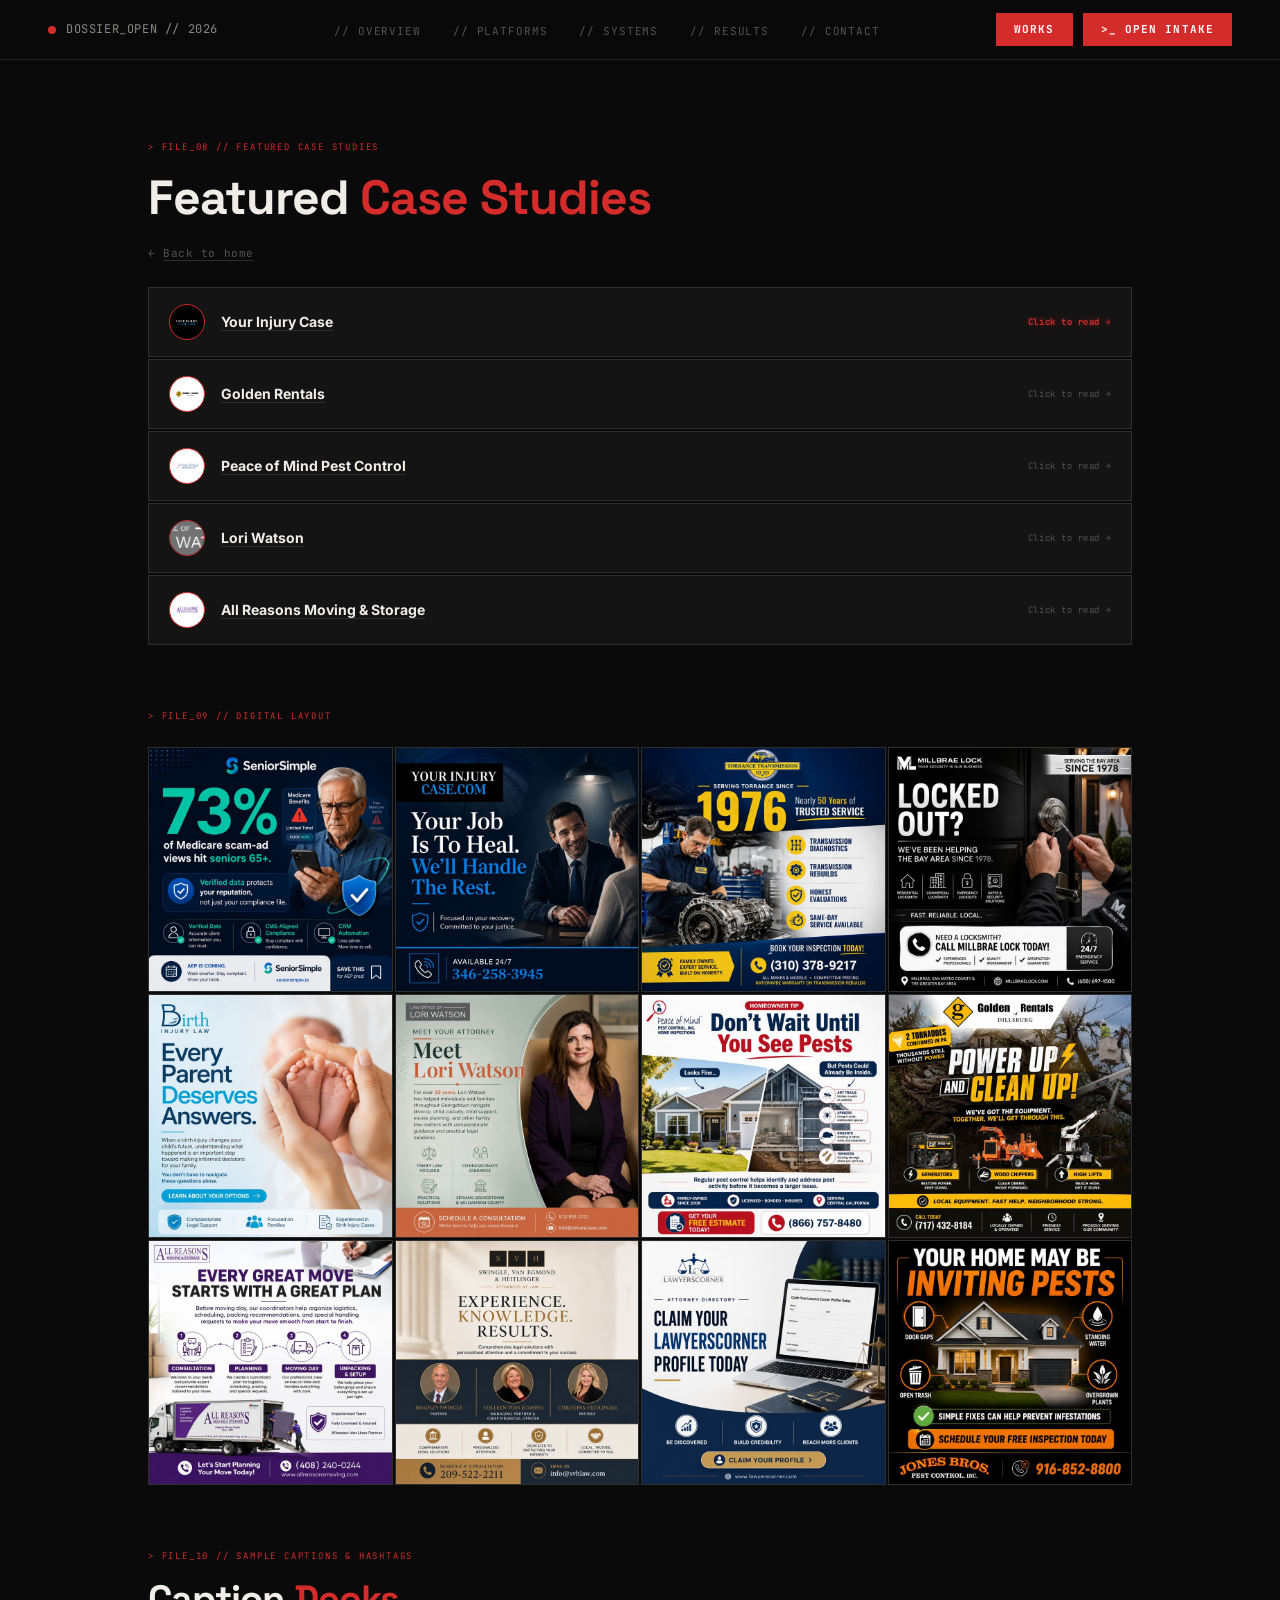
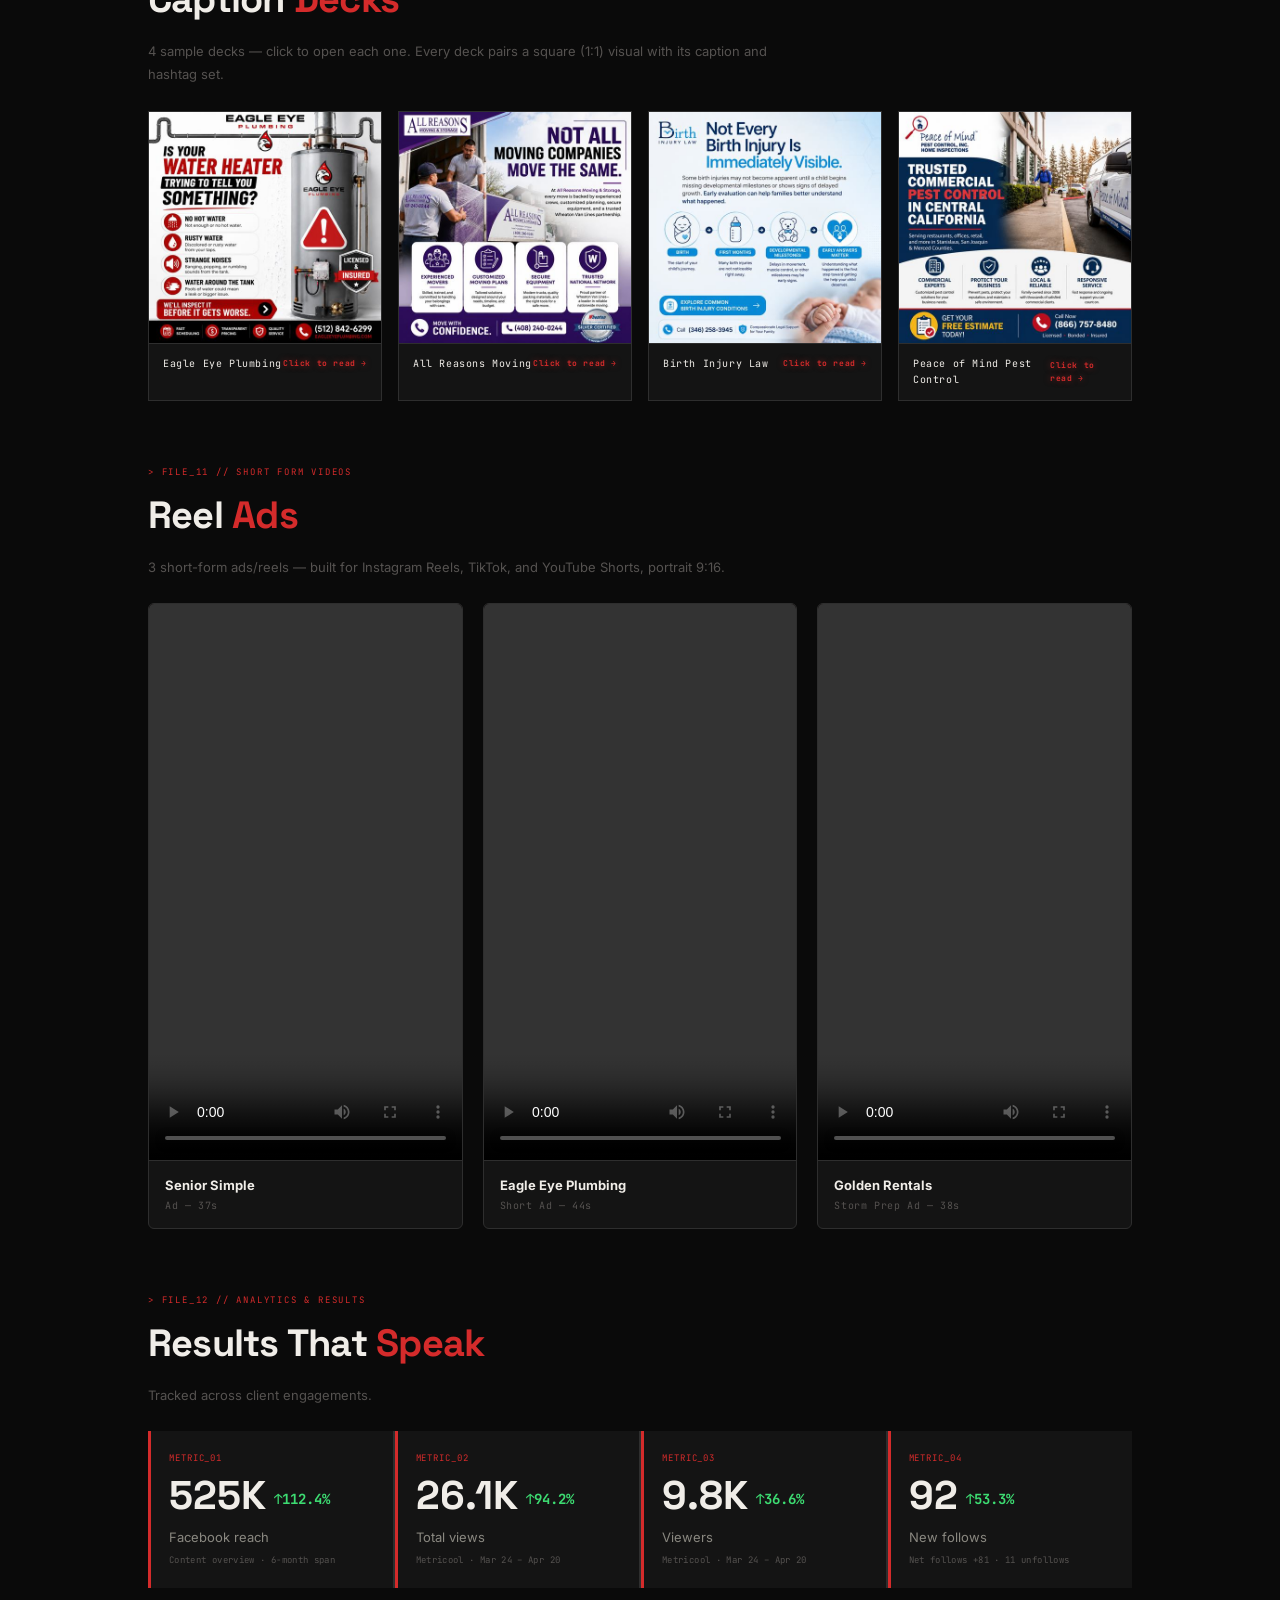
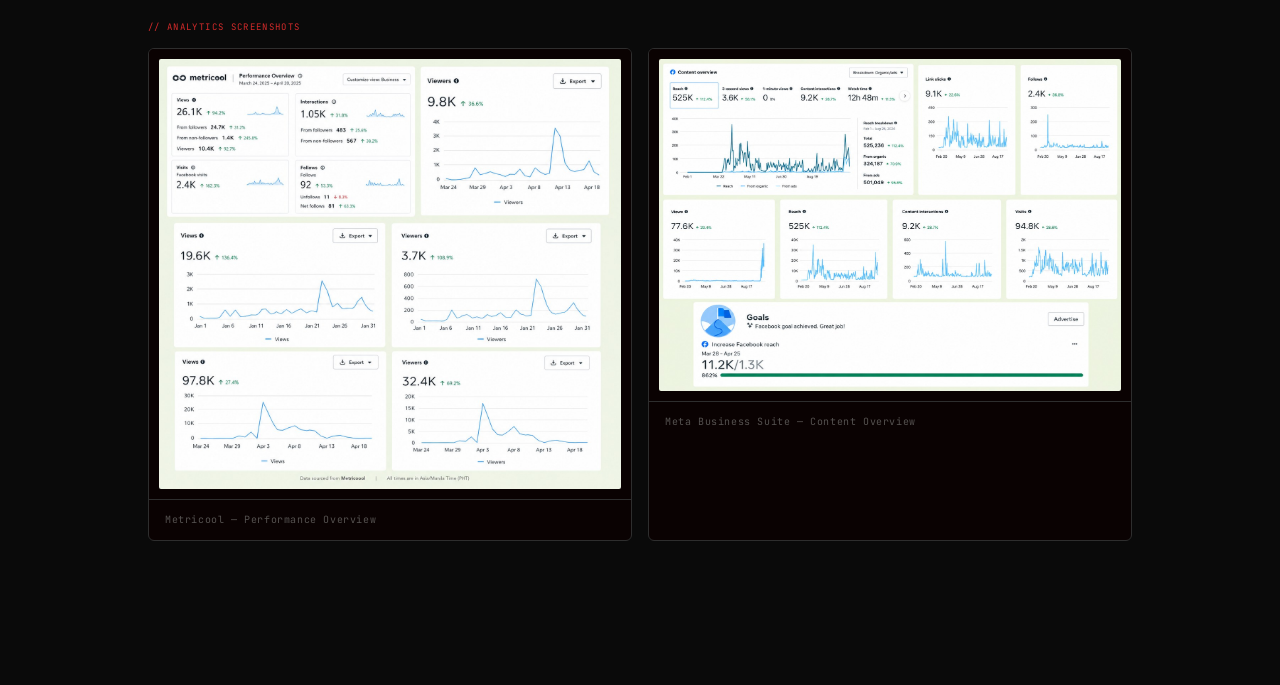
==== works.html @ a2965ed3 "Fix character encoding corruption from previous commit and video src paths" ====
<!DOCTYPE html>
<html lang="en">
<head>
<meta charset="UTF-8">
<meta name="viewport" content="width=device-width, initial-scale=1.0">

<!-- ══ PRIMARY SEO META TAGS ══ -->
<title>Social Media Manager for Hire | Leonard Vicencio — SMM & Digital Marketing</title>
<meta name="description" content="Leonard Vicencio is a Filipino Social Media Manager offering platform management, content creation, campaign strategy, and analytics for US, UK, Australian & Canadian businesses. Book a discovery call.">
<meta name="keywords" content="social media manager for hire, Filipino social media manager, social media manager Philippines, virtual assistant Philippines, content creator Philippines, SMM freelancer, Instagram manager, TikTok manager, Facebook page manager, digital marketing Philippines, content calendar creator, social media strategist, Leonard Vicencio">
<meta name="author" content="Leonard Vicencio">
<meta name="robots" content="index, follow, max-snippet:-1, max-image-preview:large, max-video-preview:-1">
<meta name="language" content="English">
<meta name="revisit-after" content="7 days">
<meta name="geo.region" content="PH">
<meta name="geo.placename" content="Sto. Tomas, Batangas, Philippines">
<link rel="canonical" href="https://leo-smm.vercel.app/">
<link rel="icon" href="data:image/svg+xml,%3Csvg xmlns='http://www.w3.org/2000/svg' viewBox='0 0 100 100'%3E%3Crect width='100' height='100' fill='%230A0A0A'/%3E%3Ccircle cx='50' cy='50' r='22' fill='%23D42B2B'/%3E%3C/svg%3E">

<!-- ══ OPEN GRAPH (Facebook, LinkedIn, Messenger) ══ -->
<meta property="og:type" content="website">
<meta property="og:url" content="https://leo-smm.vercel.app/">
<meta property="og:title" content="Social Media Manager for Hire | Leonard Vicencio — SMM & Digital Marketing">
<meta property="og:description" content="Filipino Social Media Manager offering platform management, content creation, campaign strategy, and analytics. Serving US, UK, AU & CA clients. Let's build something great.">
<meta property="og:image" content="https://leo-smm.vercel.app/og-image.jpg">
<meta property="og:image:width" content="1200">
<meta property="og:image:height" content="630">
<meta property="og:site_name" content="Leonard Vicencio — Social Media Management">
<meta property="og:locale" content="en_US">

<!-- ══ TWITTER / X CARD ══ -->
<meta name="twitter:card" content="summary_large_image">
<meta name="twitter:site" content="@kuwadro_d.leo">
<meta name="twitter:creator" content="@kuwadro_d.leo">
<meta name="twitter:title" content="Social Media Manager for Hire | Leonard Vicencio — SMM & Digital Marketing">
<meta name="twitter:description" content="Filipino Social Media Manager offering platform management, content creation, campaign strategy, and analytics. Serving US, UK, AU & CA clients.">
<meta name="twitter:image" content="https://leo-smm.vercel.app/og-image.jpg">

<!-- ══ SCHEMA MARKUP (JSON-LD) — for Google, Gemini, ChatGPT, Perplexity ══ -->
<script type="application/ld+json">
{
  "@context": "https://schema.org",
  "@graph": [
    {
      "@type": "Person",
      "@id": "https://leo-smm.vercel.app/#person",
      "name": "Leonard Vicencio",
      "alternateName": "Leo Vicencio",
      "url": "https://leo-smm.vercel.app/",
      "image": "https://leo-smm.vercel.app/og-image.jpg",
      "jobTitle": "Social Media Manager",
      "description": "Leonard Vicencio is a Filipino Social Media Manager specializing in platform management, content creation, campaign strategy, and analytics. He serves international clients in the US, UK, Australia, and Canada.",
      "knowsAbout": [
        "Social Media Management",
        "Instagram Marketing",
        "TikTok Strategy",
        "Facebook Page Management",
        "Content Creation",
        "Content Calendars",
        "Community Management",
        "Social Media Analytics & Reporting",
        "Audience Psychology",
        "Digital Marketing"
      ],
      "alumniOf": {
        "@type": "CollegeOrUniversity",
        "name": "Bachelor of Science in Psychology"
      },
      "address": {
        "@type": "PostalAddress",
        "addressLocality": "Sto. Tomas",
        "addressRegion": "Batangas",
        "addressCountry": "PH"
      },
      "email": "leonard.03vicencio.11@gmail.com",
      "telephone": "+63-919-769-9450",
      "sameAs": [
        "https://leo-archivescreatetech.vercel.app",
        "https://www.tiktok.com/@kuwadro_d.leo",
        "https://www.youtube.com/@kuwadro_d.leo",
        "https://leocreatearchives.netlify.app",
        "https://www.fiverr.com/leonardvicencio"
      ]
    },
    {
      "@type": "WebSite",
      "@id": "https://leo-smm.vercel.app/#website",
      "url": "https://leo-smm.vercel.app/",
      "name": "Leonard Vicencio — Social Media Management",
      "description": "Social Media Management portfolio and services by Leonard Vicencio — platform management, content creation, campaign strategy, and analytics for international clients.",
      "author": {"@id": "https://leo-smm.vercel.app/#person"},
      "isPartOf": {
        "@type": "CreativeWork",
        "name": "Leonard Vicencio — Creative + Technical Portfolio",
        "url": "https://leo-archivescreatetech.vercel.app"
      }
    },
    {
      "@type": "ProfessionalService",
      "@id": "https://leo-smm.vercel.app/#service",
      "name": "Leonard Vicencio — Social Media Management Services",
      "provider": {"@id": "https://leo-smm.vercel.app/#person"},
      "url": "https://leo-smm.vercel.app/",
      "description": "Social media management, content creation, campaign strategy, and analytics services for US, UK, Australian, and Canadian businesses.",
      "areaServed": ["United States","United Kingdom","Australia","Canada","Philippines"],
      "serviceType": [
        "Social Media Management",
        "Content Creation",
        "Content Calendar Planning",
        "Campaign Strategy",
        "Community Management",
        "Social Media Analytics & Reporting",
        "Instagram Management",
        "TikTok Management",
        "Facebook Page Management"
      ],
      "priceRange": "$$",
      "paymentAccepted": ["PayPal","Wise","GCash","Bank Transfer"],
      "currenciesAccepted": "USD"
    },
    {
      "@type": "FAQPage",
      "mainEntity": [
        {
          "@type": "Question",
          "name": "Is Leonard Vicencio available for hire as a social media manager?",
          "acceptedAnswer": {
            "@type": "Answer",
            "text": "Yes. Leonard Vicencio is currently available for hire as a social media manager and content creator. He works with clients in the US, UK, Australia, and Canada on retainer and project-based arrangements."
          }
        },
        {
          "@type": "Question",
          "name": "What social media management services does Leonard Vicencio offer?",
          "acceptedAnswer": {
            "@type": "Answer",
            "text": "Leonard Vicencio offers platform management, content creation, content calendar planning, campaign strategy, community management, and analytics & reporting across Instagram, TikTok, and Facebook."
          }
        },
        {
          "@type": "Question",
          "name": "Where is Leonard Vicencio based?",
          "acceptedAnswer": {
            "@type": "Answer",
            "text": "Leonard Vicencio is based in Sto. Tomas, Batangas, Philippines. He works remotely with international clients globally."
          }
        },
        {
          "@type": "Question",
          "name": "How can I contact Leonard Vicencio?",
          "acceptedAnswer": {
            "@type": "Answer",
            "text": "You can contact Leonard Vicencio via email at leonard.03vicencio.11@gmail.com, WhatsApp at +63 919 769 9450, or by starting a project through the intake form linked on this site."
          }
        }
      ]
    }
  ]
}
</script>

<!-- ══ PERFORMANCE & INDEXING HINTS ══ -->
<link rel="preconnect" href="https://fonts.googleapis.com" crossorigin>
<link rel="preconnect" href="https://fonts.gstatic.com" crossorigin>
<link rel="dns-prefetch" href="https://fonts.googleapis.com">

<link href="https://fonts.googleapis.com/css2?family=Space+Grotesk:wght@300;400;500;600;700&family=Inter:wght@300;400;500&family=JetBrains+Mono:wght@300;400;500;700&display=swap" rel="stylesheet">
<style>
:root {
  --bg: #0A0A0A;
  --surface: #141414;
  --surface2: #1C1C1C;
  --border: #242424;
  --border2: #2E2E2E;
  --text: #F0EDE8;
  --text2: #8A8880;
  --text3: #555250;
  --red: #D42B2B;
  --red2: #B82222;
  --paper: #E8E4DC;
  --font-display: 'Space Grotesk', sans-serif;
  --font-body: 'Inter', sans-serif;
  --font-mono: 'JetBrains Mono', monospace;
}

*, *::before, *::after { box-sizing: border-box; margin: 0; padding: 0; }

html { scroll-behavior: smooth; }

#overview, #platforms, #systems, #results, #contact { scroll-margin-top: 80px; }

body {
  background: var(--bg);
  color: var(--text);
  font-family: var(--font-body);
  font-size: 16px;
  line-height: 1.6;
  overflow-x: hidden;
}

/* ── NAV ── */
nav {
  position: fixed;
  top: 0; left: 0; right: 0;
  z-index: 100;
  display: flex;
  align-items: center;
  justify-content: space-between;
  padding: 0 48px;
  height: 60px;
  background: rgba(10,10,10,0.92);
  backdrop-filter: blur(12px);
  border-bottom: 1px solid var(--border);
}

.nav-brand {
  display: flex;
  align-items: center;
  gap: 10px;
  font-family: var(--font-mono);
  font-size: 12px;
  color: var(--text2);
  letter-spacing: 0.05em;
}

.nav-dot {
  width: 8px; height: 8px;
  background: var(--red);
  border-radius: 50%;
  animation: pulse 2s ease-in-out infinite;
}

@keyframes pulse {
  0%,100% { opacity: 1; }
  50% { opacity: 0.4; }
}

.nav-links {
  display: flex;
  gap: 32px;
  list-style: none;
}

.nav-links a {
  font-family: var(--font-mono);
  font-size: 11px;
  color: var(--text3);
  text-decoration: none;
  letter-spacing: 0.08em;
  transition: color 0.2s;
}

.nav-links a:hover { color: var(--text); }

.nav-cta {
  display: flex;
  align-items: center;
  gap: 8px;
  padding: 8px 18px;
  background: var(--red);
  color: #fff;
  font-family: var(--font-mono);
  font-size: 11px;
  font-weight: 700;
  letter-spacing: 0.1em;
  text-decoration: none;
  border: none;
  cursor: pointer;
  transition: background 0.2s;
}

.nav-cta:hover { background: var(--red2); }

/* ── HERO ── */
#hero {
  min-height: 100vh;
  padding: 100px 48px 80px;
  display: flex;
  flex-direction: column;
  justify-content: center;
  border-bottom: 1px solid var(--border);
  position: relative;
}

.hero-label {
  display: flex;
  align-items: center;
  gap: 12px;
  margin-bottom: 24px;
}

.hero-label-line {
  width: 4px;
  height: 20px;
  background: var(--red);
}

.hero-label span {
  font-family: var(--font-mono);
  font-size: 11px;
  color: var(--red);
  letter-spacing: 0.15em;
}

.hero-name {
  font-family: var(--font-display);
  font-size: clamp(64px, 10vw, 140px);
  font-weight: 700;
  line-height: 0.92;
  letter-spacing: -0.03em;
  color: var(--text);
  margin-bottom: 16px;
}

.hero-sub {
  font-family: var(--font-display);
  font-size: clamp(28px, 4vw, 56px);
  font-weight: 500;
  color: var(--text2);
  margin-bottom: 8px;
  letter-spacing: -0.02em;
}

.hero-sub .yr { color: var(--red); }

.hero-tagline {
  font-family: var(--font-mono);
  font-size: 13px;
  color: var(--text3);
  letter-spacing: 0.12em;
  margin-bottom: 64px;
}

.hero-split {
  display: grid;
  grid-template-columns: 1fr 1fr;
  gap: 24px;
  max-width: 1100px;
}

.hero-portrait {
  background: var(--surface);
  border: 1px solid var(--border2);
  aspect-ratio: 3/4;
  max-height: 420px;
  display: flex;
  align-items: flex-start;
  justify-content: flex-end;
  padding: 14px;
  position: relative;
  overflow: hidden;
}

.hero-portrait-tag {
  font-family: var(--font-mono);
  font-size: 10px;
  background: var(--red);
  color: #fff;
  padding: 4px 10px;
  letter-spacing: 0.1em;
  position: relative;
  z-index: 2;
}

.hero-portrait-placeholder {
  position: absolute;
  inset: 0;
  display: flex;
  align-items: center;
  justify-content: center;
  color: var(--border2);
  font-family: var(--font-mono);
  font-size: 11px;
  letter-spacing: 0.1em;
  flex-direction: column;
  gap: 8px;
}

.hero-portrait-placeholder svg {
  width: 48px; height: 48px;
  opacity: 0.3;
}

.terminal {
  background: var(--surface);
  border: 1px solid var(--border2);
  font-family: var(--font-mono);
  font-size: 12px;
  overflow: hidden;
}

.terminal-bar {
  background: var(--surface2);
  border-bottom: 1px solid var(--border);
  padding: 10px 16px;
  display: flex;
  align-items: center;
  gap: 12px;
}

.terminal-dots {
  display: flex;
  gap: 6px;
}

.terminal-dots span {
  width: 10px; height: 10px;
  border-radius: 50%;
}

.terminal-dots span:nth-child(1) { background: #FF5F57; }
.terminal-dots span:nth-child(2) { background: #FFBD2E; }
.terminal-dots span:nth-child(3) { background: #28CA41; }

.terminal-title {
  color: var(--text3);
  font-size: 11px;
  letter-spacing: 0.08em;
  margin-left: 4px;
}

.terminal-body {
  padding: 24px 20px;
  display: flex;
  flex-direction: column;
  gap: 8px;
  min-height: 300px;
}

.t-line {
  color: var(--text2);
  opacity: 0;
  animation: fadein 0.3s forwards;
}

.t-line .prompt { color: var(--red); margin-right: 4px; }
.t-line.ok .status { color: #28CA41; }
.t-line.subject { color: var(--text); }
.t-line.ready { color: var(--text3); margin-top: 8px; font-size: 11px; }

@keyframes fadein { to { opacity: 1; } }

.t-line:nth-child(1) { animation-delay: 0.3s; }
.t-line:nth-child(2) { animation-delay: 0.9s; }
.t-line:nth-child(3) { animation-delay: 1.5s; }
.t-line:nth-child(4) { animation-delay: 2.0s; }
.t-line:nth-child(5) { animation-delay: 2.5s; }
.t-line:nth-child(6) { animation-delay: 3.0s; }
.t-line:nth-child(7) { animation-delay: 3.5s; }
.t-line:nth-child(8) { animation-delay: 4.0s; }
.t-line:nth-child(9) { animation-delay: 4.5s; }

.cursor {
  display: inline-block;
  width: 8px; height: 14px;
  background: var(--red);
  vertical-align: middle;
  animation: blink 1s step-end infinite;
  margin-left: 2px;
}

@keyframes blink { 0%,100% { opacity: 1; } 50% { opacity: 0; } }

/* ── SECTION SHARED ── */
.section {
  padding: 100px 48px;
  border-bottom: 1px solid var(--border);
  opacity: 0;
  transform: translateY(24px);
  transition: opacity 0.6s ease, transform 0.6s ease;
}

.section.visible {
  opacity: 1;
  transform: translateY(0);
}

.file-label {
  display: flex;
  align-items: center;
  gap: 0;
  margin-bottom: 48px;
}

.file-label-text {
  font-family: var(--font-mono);
  font-size: 11px;
  color: var(--text3);
  letter-spacing: 0.12em;
}

.file-label-text .dash { color: var(--red); margin-right: 6px; }
.file-label-text .fname { color: var(--text2); }
.file-label-text .paren { color: var(--text3); }

.section-title {
  font-family: var(--font-display);
  font-size: clamp(36px, 4vw, 56px);
  font-weight: 700;
  letter-spacing: -0.02em;
  margin-bottom: 8px;
  line-height: 1.1;
}

.section-title .accent { color: var(--red); }

.section-subtitle {
  font-family: var(--font-mono);
  font-size: 12px;
  color: var(--text3);
  letter-spacing: 0.08em;
  margin-bottom: 48px;
}

/* ── PROFILE ── */
.profile-grid {
  display: grid;
  grid-template-columns: 1fr 1fr;
  gap: 64px;
  margin-bottom: 80px;
}

.bio-text {
  font-family: var(--font-body);
  font-size: 18px;
  font-style: italic;
  color: var(--text2);
  line-height: 1.7;
  border-left: 3px solid var(--red);
  padding-left: 24px;
}

.skills-column h3 {
  font-family: var(--font-display);
  font-size: 36px;
  font-weight: 700;
  margin-bottom: 24px;
  display: flex;
  align-items: center;
  gap: 12px;
}

.skills-column h3 .stars { color: var(--red); font-size: 20px; }

.skill-item {
  border-top: 1px solid var(--border);
  padding: 14px 0;
}

.skill-item:last-child { border-bottom: 1px solid var(--border); }

.skill-name {
  font-family: var(--font-mono);
  font-size: 11px;
  font-weight: 700;
  color: var(--text);
  letter-spacing: 0.08em;
  text-transform: uppercase;
  margin-bottom: 4px;
}

.skill-desc {
  font-size: 13px;
  color: var(--text3);
  line-height: 1.5;
}

.skills-2col {
  display: grid;
  grid-template-columns: 1fr 1fr;
  gap: 48px;
}

/* ── EDUCATION ── */
.edu-section {
  background: var(--surface);
  border: 1px solid var(--border2);
  padding: 48px;
  margin-top: 64px;
}

.edu-header {
  font-family: var(--font-display);
  font-size: 28px;
  font-weight: 700;
  margin-bottom: 8px;
}

.edu-sub {
  font-family: var(--font-mono);
  font-size: 11px;
  color: var(--red);
  letter-spacing: 0.1em;
  margin-bottom: 36px;
}

.edu-timeline {
  display: flex;
  flex-direction: column;
  gap: 0;
}

.edu-item {
  display: flex;
  gap: 24px;
  padding: 20px 0;
  border-top: 1px solid var(--border);
  position: relative;
}

.edu-item:last-child { border-bottom: 1px solid var(--border); }

.edu-dot {
  width: 10px; height: 10px;
  border-radius: 50%;
  background: var(--border2);
  border: 2px solid var(--border2);
  margin-top: 6px;
  flex-shrink: 0;
}

.edu-item.active .edu-dot {
  background: var(--red);
  border-color: var(--red);
}

.edu-year {
  font-family: var(--font-mono);
  font-size: 11px;
  color: var(--text3);
  min-width: 110px;
  padding-top: 2px;
}

.edu-name {
  font-family: var(--font-display);
  font-size: 15px;
  font-weight: 600;
  margin-bottom: 2px;
}

.edu-track {
  font-family: var(--font-mono);
  font-size: 11px;
  color: var(--text3);
  letter-spacing: 0.06em;
}

/* ── LOOKBOOK ── */
.lookbook-sys {
  margin-bottom: 72px;
}

.sys-label {
  font-family: var(--font-mono);
  font-size: 10px;
  color: var(--text3);
  letter-spacing: 0.12em;
  margin-bottom: 12px;
}

.sys-title {
  font-family: var(--font-display);
  font-size: 22px;
  font-weight: 700;
  margin-bottom: 6px;
}

.sys-desc {
  font-size: 13px;
  color: var(--text3);
  margin-bottom: 24px;
  max-width: 480px;
}

.logic-flow {
  display: flex;
  align-items: center;
  gap: 0;
  margin-bottom: 28px;
  flex-wrap: wrap;
  gap: 4px;
}

.lf-step {
  font-family: var(--font-mono);
  font-size: 10px;
  color: var(--text3);
  border: 1px solid var(--border2);
  padding: 4px 10px;
  letter-spacing: 0.06em;
  white-space: nowrap;
}

.lf-arrow {
  font-family: var(--font-mono);
  font-size: 12px;
  color: var(--text3);
  padding: 0 4px;
}

.photo-grid {
  display: grid;
  grid-template-columns: repeat(3, 1fr);
  gap: 4px;
}

.photo-grid-wide {
  display: grid;
  grid-template-columns: repeat(4, 1fr);
  gap: 4px;
}

.photo-cell {
  background: var(--surface);
  border: 1px solid var(--border);
  aspect-ratio: 3/4;
  display: flex;
  align-items: center;
  justify-content: center;
  font-family: var(--font-mono);
  font-size: 10px;
  color: var(--border2);
  letter-spacing: 0.08em;
  position: relative;
  overflow: hidden;
  transition: border-color 0.2s;
}

.photo-cell:hover { border-color: var(--red); }

.photo-cell img {
  width: 100%;
  height: 100%;
  object-fit: cover;
  display: block;
  position: absolute;
  top: 0; left: 0;
  transition: transform 0.4s ease;
}

.photo-cell:hover img {
  transform: scale(1.04);
}

/* uniform sizing - all cells same 3/4 portrait ratio */
.photo-cell.tall { aspect-ratio: 3/4; }
.photo-cell.wide { aspect-ratio: 3/4; }

.photo-cell::before {
  content: '';
  position: absolute;
  inset: 0;
  background: linear-gradient(135deg, var(--surface) 0%, var(--surface2) 100%);
  z-index: 0;
}

.photo-cell img { position: absolute; inset: 0; width: 100%; height: 100%; object-fit: cover; object-position: center 15%; z-index: 1; display: block; transition: transform 0.4s ease; }
.photo-cell:has(img)::before { display: none; }
.photo-cell span { position: relative; z-index: 1; }

/* ── METHODOLOGY ── */
.sys-cards {
  display: grid;
  grid-template-columns: 1fr 1fr 1fr 1fr;
  gap: 2px;
}

@media (max-width: 1100px) {
  .sys-cards { grid-template-columns: 1fr 1fr; }
}

@media (max-width: 600px) {
  .sys-cards { grid-template-columns: 1fr; }
}

.sys-card {
  background: var(--surface);
  border: 1px solid var(--border2);
  padding: 32px;
}

.sys-card-id {
  font-family: var(--font-mono);
  font-size: 10px;
  color: var(--text3);
  letter-spacing: 0.1em;
  margin-bottom: 20px;
  display: flex;
  align-items: center;
  justify-content: space-between;
}

.sys-card-id-right {
  display: flex;
  gap: 6px;
}

.sys-card-id-right span {
  width: 6px; height: 6px;
  border-radius: 50%;
  background: var(--border2);
}

.sys-card-icon {
  font-size: 28px;
  margin-bottom: 16px;
}

.sys-card-title {
  font-family: var(--font-display);
  font-size: 20px;
  font-weight: 700;
  margin-bottom: 6px;
}

.sys-card-desc {
  font-size: 13px;
  color: var(--text3);
  margin-bottom: 24px;
  line-height: 1.5;
}

.sys-card-flow {
  display: flex;
  align-items: center;
  flex-wrap: wrap;
  gap: 4px;
}

.sys-card-flow .lf-step {
  font-size: 9px;
  padding: 3px 8px;
}

/* ── PACKAGES ── */
.packages-grid {
  display: grid;
  grid-template-columns: repeat(3, 1fr);
  gap: 2px;
}

.pkg-card {
  background: var(--surface);
  border: 1px solid var(--border2);
  padding: 36px 28px;
  display: flex;
  flex-direction: column;
  transition: border-color 0.2s;
  position: relative;
}

.pkg-card:hover { border-color: var(--red); }

.pkg-card.featured {
  border-color: var(--red);
  background: var(--surface2);
}

.pkg-featured-tag {
  position: absolute;
  top: -1px; left: 28px;
  background: var(--red);
  font-family: var(--font-mono);
  font-size: 9px;
  color: #fff;
  padding: 3px 10px;
  letter-spacing: 0.1em;
}

.pkg-id {
  font-family: var(--font-mono);
  font-size: 10px;
  color: var(--text3);
  letter-spacing: 0.12em;
  margin-bottom: 24px;
}

.pkg-name {
  font-family: var(--font-display);
  font-size: 22px;
  font-weight: 700;
  margin-bottom: 8px;
  line-height: 1.2;
}

.pkg-tagline {
  font-size: 13px;
  color: var(--text3);
  margin-bottom: 32px;
  line-height: 1.5;
}

.pkg-deliverables {
  list-style: none;
  display: flex;
  flex-direction: column;
  gap: 10px;
  margin-bottom: 36px;
  flex: 1;
}

.pkg-deliverables li {
  font-size: 13px;
  color: var(--text2);
  display: flex;
  gap: 10px;
  align-items: flex-start;
}

.pkg-deliverables li::before {
  content: '→';
  color: var(--red);
  font-family: var(--font-mono);
  font-size: 12px;
  flex-shrink: 0;
  margin-top: 1px;
}

.pkg-price {
  font-family: var(--font-display);
  font-size: 28px;
  font-weight: 700;
  margin-bottom: 16px;
}

.pkg-price .unit {
  font-size: 14px;
  color: var(--text3);
  font-weight: 400;
}

.pkg-cta {
  display: block;
  text-align: center;
  padding: 12px;
  font-family: var(--font-mono);
  font-size: 11px;
  font-weight: 700;
  letter-spacing: 0.1em;
  text-decoration: none;
  border: 1px solid var(--border2);
  color: var(--text2);
  transition: all 0.2s;
}

.pkg-card.featured .pkg-cta {
  background: var(--red);
  border-color: var(--red);
  color: #fff;
}

.pkg-cta:hover {
  border-color: var(--red);
  color: var(--red);
}

.pkg-card.featured .pkg-cta:hover {
  background: var(--red2);
  color: #fff;
}

/* ── INTAKE / CONTACT ── */
#intake {
  background: var(--surface);
}

.intake-grid {
  display: grid;
  grid-template-columns: 1fr 1fr;
  gap: 80px;
}

.intake-info h2 {
  font-family: var(--font-display);
  font-size: 48px;
  font-weight: 700;
  letter-spacing: -0.02em;
  margin-bottom: 20px;
  line-height: 1.1;
}

.intake-info p {
  font-size: 14px;
  color: var(--text3);
  line-height: 1.7;
  margin-bottom: 40px;
}

.intake-meta {
  display: flex;
  flex-direction: column;
  gap: 16px;
}

.intake-meta-item {
  display: flex;
  align-items: center;
  gap: 14px;
}

.intake-meta-item .im-label {
  font-family: var(--font-mono);
  font-size: 10px;
  color: var(--text3);
  letter-spacing: 0.1em;
  min-width: 80px;
}

.intake-meta-item .im-value {
  font-size: 14px;
  color: var(--text2);
}

.avail-dot {
  width: 8px; height: 8px;
  border-radius: 50%;
  background: #28CA41;
  display: inline-block;
  margin-right: 6px;
  animation: pulse 2s ease-in-out infinite;
}

.intake-form {
  display: flex;
  flex-direction: column;
  gap: 0;
}

.form-row {
  border-top: 1px solid var(--border);
  padding: 20px 0;
  display: flex;
  align-items: flex-start;
  gap: 20px;
}

.form-row:last-of-type { border-bottom: 1px solid var(--border); }

.form-prompt {
  font-family: var(--font-mono);
  font-size: 11px;
  color: var(--red);
  padding-top: 6px;
  min-width: 20px;
}

.form-field-wrap {
  flex: 1;
  display: flex;
  flex-direction: column;
  gap: 6px;
}

.form-label {
  font-family: var(--font-mono);
  font-size: 10px;
  color: var(--text3);
  letter-spacing: 0.1em;
}

.form-input, .form-select, .form-textarea {
  background: transparent;
  border: none;
  border-bottom: 1px solid var(--border2);
  color: var(--text);
  font-family: var(--font-mono);
  font-size: 13px;
  padding: 8px 0;
  width: 100%;
  outline: none;
  transition: border-color 0.2s;
  appearance: none;
}

.form-input:focus, .form-select:focus, .form-textarea:focus {
  border-bottom-color: var(--red);
}

.form-select option { background: var(--surface2); }

.form-textarea {
  resize: none;
  height: 80px;
  line-height: 1.6;
}

.form-submit {
  margin-top: 32px;
  display: flex;
  align-items: center;
  gap: 12px;
  padding: 16px 32px;
  background: var(--red);
  border: none;
  color: #fff;
  font-family: var(--font-mono);
  font-size: 12px;
  font-weight: 700;
  letter-spacing: 0.12em;
  cursor: pointer;
  transition: background 0.2s;
  width: fit-content;
}

.form-submit:hover { background: var(--red2); }

/* ── FOOTER ── */
footer {
  padding: 40px 48px;
  display: flex;
  align-items: center;
  justify-content: space-between;
  border-top: 1px solid var(--border);
}

.footer-brand {
  font-family: var(--font-mono);
  font-size: 11px;
  color: var(--text3);
  letter-spacing: 0.08em;
}

.footer-right {
  font-family: var(--font-mono);
  font-size: 11px;
  color: var(--text3);
  letter-spacing: 0.06em;
}

/* ── GRAPHIC DESIGN GRID ── */
.gd-grid {
  display: grid;
  grid-template-columns: repeat(3, 1fr);
  gap: 3px;
  margin-top: 8px;
}

.gd-cell {
  position: relative;
  background: var(--surface);
  overflow: hidden;
  cursor: pointer;
  transition: transform 0.25s ease, box-shadow 0.25s ease;
}

.gd-cell:hover {
  transform: scale(1.02);
  z-index: 2;
  box-shadow: 0 8px 40px rgba(0,0,0,0.6);
}

.gd-tag {
  position: absolute;
  top: 10px;
  left: 10px;
  font-family: var(--font-mono);
  font-size: 9px;
  color: #fff;
  background: rgba(0,0,0,0.7);
  border: 1px solid rgba(255,255,255,0.15);
  padding: 3px 8px;
  letter-spacing: 0.08em;
  z-index: 3;
  backdrop-filter: blur(4px);
}

@media (max-width: 900px) {
  .gd-grid { grid-template-columns: repeat(2, 1fr); }
}

@media (max-width: 560px) {
  .gd-grid { grid-template-columns: 1fr; }
}
@media (prefers-reduced-motion: reduce) {
  .section { opacity: 1; transform: none; }
}

/* ── RESPONSIVE ── */
@media (max-width: 900px) {
  nav { padding: 0 24px; }
  nav .nav-links { display: none; }
  #hero { padding: 90px 24px 60px; }
  .hero-split { grid-template-columns: 1fr; }
  .section { padding: 72px 24px; }
  .profile-grid, .skills-2col { grid-template-columns: 1fr; gap: 40px; }
  .sys-cards { grid-template-columns: 1fr; }
  .packages-grid { grid-template-columns: 1fr; }
  .intake-grid { grid-template-columns: 1fr; gap: 48px; }
  footer { flex-direction: column; gap: 16px; text-align: center; }
  .photo-grid { grid-template-columns: repeat(2, 1fr); }
  .photo-grid-wide { grid-template-columns: repeat(2, 1fr); }
}

/* ── HERO CANVAS GLOW ANIMATION ── */
#hero-canvas {
  position: absolute;
  top: 0; left: 0;
  width: 100%; height: 100%;
  z-index: 0;
  pointer-events: none;
}
#hero > *:not(#hero-canvas) {
  position: relative;
  z-index: 1;
}

/* ── PULSE PLAY ANIMATION ── */
@keyframes pulse-play {
  0%,100% { box-shadow: 0 0 0 12px rgba(212,43,43,0.15), 0 0 40px rgba(212,43,43,0.5), 0 0 80px rgba(212,43,43,0.2); }
  50%      { box-shadow: 0 0 0 20px rgba(212,43,43,0.08), 0 0 60px rgba(212,43,43,0.7), 0 0 120px rgba(212,43,43,0.3); }
}

/* ── GLOWING PORTFOLIO BUTTON ── */
.glow-portfolio-btn {
  position: relative;
  display: inline-flex;
  align-items: center;
  padding: 16px 36px;
  background: transparent;
  border: 1px solid var(--red);
  color: var(--red);
  font-family: var(--font-mono);
  font-size: 12px;
  font-weight: 700;
  letter-spacing: 0.12em;
  text-decoration: none;
  overflow: hidden;
  transition: all 0.3s ease;
  animation: glow-btn-pulse 3s ease-in-out infinite;
}
.glow-portfolio-btn:hover {
  background: var(--red);
  color: #0a0a0a;
  box-shadow: 0 0 30px rgba(212,43,43,0.6), 0 0 60px rgba(212,43,43,0.3);
  transform: translateY(-2px);
}
.glow-btn-pulse {
  position: absolute;
  inset: 0;
  background: radial-gradient(circle at center, rgba(212,43,43,0.15) 0%, transparent 70%);
  animation: glow-ripple 3s ease-in-out infinite;
}
@keyframes glow-btn-pulse {
  0%,100% { box-shadow: 0 0 12px rgba(212,43,43,0.3), 0 0 30px rgba(212,43,43,0.15); }
  50%      { box-shadow: 0 0 24px rgba(212,43,43,0.6), 0 0 50px rgba(212,43,43,0.25); }
}
@keyframes glow-ripple {
  0%,100% { opacity: 0.6; transform: scale(1); }
  50%      { opacity: 1;   transform: scale(1.05); }
}

/* ── REEL CARDS ── */
.reel-card {
  position: relative;
  aspect-ratio: 9/16;
  overflow: hidden;
  border: 1px solid var(--border);
  background: #000;
  cursor: pointer;
  transition: border-color 0.3s, transform 0.3s;
}
.reel-card:hover {
  border-color: var(--red);
  transform: translateY(-4px);
  box-shadow: 0 8px 32px rgba(212,43,43,0.25);
}
.reel-vid {
  width: 100%;
  height: 100%;
  object-fit: cover;
  display: block;
}
.reel-label {
  position: absolute;
  top: 10px;
  left: 10px;
  font-family: var(--font-mono);
  font-size: 9px;
  color: rgba(240,237,232,0.9);
  background: rgba(10,10,10,0.75);
  padding: 4px 8px;
  letter-spacing: 0.1em;
  z-index: 2;
  backdrop-filter: blur(4px);
}
.reel-overlay {
  position: absolute;
  inset: 0;
  display: flex;
  align-items: center;
  justify-content: center;
  background: rgba(0,0,0,0.35);
  transition: opacity 0.3s;
  z-index: 1;
}
.reel-card:hover .reel-overlay { opacity: 0; }
.reel-overlay span {
  font-family: var(--font-mono);
  font-size: 10px;
  color: rgba(240,237,232,0.8);
  letter-spacing: 0.12em;
  text-align: center;
}

/* ── SYS CARD ANIMATIONS ── */
@keyframes card-border-glow {
  0%,100% { box-shadow: 0 0 0px rgba(212,43,43,0); border-color: var(--border); }
  50%      { box-shadow: 0 0 18px rgba(212,43,43,0.2); border-color: rgba(212,43,43,0.4); }
}
@keyframes counter-up {
  from { opacity: 0; transform: translateY(8px); }
  to   { opacity: 1; transform: translateY(0); }
}
@keyframes scan-line {
  0%   { transform: translateY(-100%); opacity: 0.4; }
  100% { transform: translateY(400%); opacity: 0; }
}
.sys-card {
  animation: card-border-glow 4s ease-in-out infinite;
  animation-delay: calc(var(--i, 0) * 0.5s);
  transition: transform 0.3s ease, box-shadow 0.3s ease, border-color 0.3s;
  position: relative;
  overflow: hidden;
}
.sys-card::after {
  content: '';
  position: absolute;
  left: 0; top: 0;
  width: 100%; height: 30%;
  background: linear-gradient(to bottom, rgba(212,43,43,0.04) 0%, transparent 100%);
  transform: translateY(-100%);
  animation: scan-line 6s ease-in-out infinite;
  animation-delay: calc(var(--i, 0) * 0.8s);
  pointer-events: none;
}
.sys-card:hover {
  transform: translateY(-6px) scale(1.01);
  box-shadow: 0 12px 40px rgba(212,43,43,0.2), 0 0 0 1px rgba(212,43,43,0.4);
  border-color: var(--red) !important;
  animation: none;
}
.sys-card-icon {
  animation: counter-up 0.6s ease both;
  animation-delay: calc(var(--i, 0) * 0.1s + 0.3s);
}


/* ── HERO HEADLINE TWO-COLUMN ── */
.hero-headline-row {
  display: flex;
  align-items: flex-start;
  gap: 32px;
  width: 100%;
  margin-bottom: 0;
}
.hero-headline-left {
  flex: 1;
  min-width: 0;
}
.hero-vid-widget {
  width: 260px;
  flex-shrink: 0;
  padding-top: 8px;
}
.hero-vid-label {
  font-family: var(--font-mono);
  font-size: 9px;
  color: var(--red);
  letter-spacing: 0.12em;
  margin-bottom: 8px;
}
@media (max-width: 768px) {
  .hero-headline-row { flex-direction: column; }
  .hero-vid-widget { width: 100%; }
}


/* ── SMM & DIGITAL MARKETING SECTION ── */

.smm-service-card {
  background: var(--surface);
  border: 1px solid var(--border);
  padding: 28px 24px;
  transition: all 0.3s ease;
  position: relative;
  overflow: hidden;
}

.smm-service-card::before {
  content: '';
  position: absolute;
  top: 0; left: 0;
  width: 3px; height: 100%;
  background: var(--red);
  transform: scaleY(0);
  transform-origin: bottom;
  transition: transform 0.3s ease;
}

.smm-service-card:hover::before { transform: scaleY(1); }
.smm-service-card:hover { border-color: rgba(212,43,43,0.4); background: var(--surface2); transform: translateY(-3px); }

.smm-service-icon { font-size: 28px; margin-bottom: 14px; }
.smm-service-title { font-size: 14px; font-weight: 700; color: var(--text1); margin-bottom: 10px; }
.smm-service-desc { font-size: 12px; color: var(--text3); line-height: 1.7; }

/* Case cards */
.smm-case-card {
  border: 1px solid var(--border);
  overflow: hidden;
  transition: all 0.3s;
  background: var(--surface);
}
.smm-case-card:hover { border-color: var(--red); transform: translateY(-4px); box-shadow: 0 12px 40px rgba(212,43,43,0.12); }

.smm-case-top {
  padding: 28px 24px;
  border-bottom: 1px solid var(--border);
  min-height: 160px;
}
.smm-case-tag { font-family: var(--font-mono); font-size: 8px; color: var(--red); letter-spacing: 0.12em; margin-bottom: 10px; }
.smm-case-brand { font-size: 22px; font-weight: 700; color: var(--text1); margin-bottom: 4px; }
.smm-case-type { font-size: 11px; color: var(--text3); }
.smm-case-badge { font-family: var(--font-mono); font-size: 8px; padding: 4px 10px; border: 1px solid rgba(212,43,43,0.3); color: var(--red); letter-spacing: 0.08em; }

.smm-case-body { padding: 20px 24px; }
.smm-case-label { font-family: var(--font-mono); font-size: 8px; color: var(--red); letter-spacing: 0.12em; margin-bottom: 6px; }
.smm-case-problem { font-size: 11px; color: var(--text3); line-height: 1.6; margin-bottom: 20px; padding-bottom: 16px; border-bottom: 1px solid var(--border); }

.smm-case-metrics { display: flex; gap: 0; margin-bottom: 20px; border: 1px solid var(--border); overflow: hidden; }
.smm-metric { flex: 1; padding: 14px 12px; text-align: center; border-right: 1px solid var(--border); background: var(--surface2); }
.smm-metric:last-child { border-right: none; }
.smm-metric-num { font-size: 18px; font-weight: 700; color: var(--red); line-height: 1; margin-bottom: 4px; }
.smm-metric-label { font-family: var(--font-mono); font-size: 7px; color: var(--text3); letter-spacing: 0.08em; }

.smm-deliverables-list { list-style: none; padding: 0; }
.smm-deliverables-list li { font-size: 11px; color: var(--text2); padding: 5px 0; border-bottom: 1px solid var(--border); display: flex; gap: 10px; align-items: flex-start; }
.smm-deliverables-list li::before { content: "✓"; color: var(--red); flex-shrink: 0; font-weight: 700; font-size: 10px; margin-top: 1px; }

/* Tools */
.smm-tool-card {
  background: var(--surface);
  border: 1px solid var(--border);
  padding: 20px;
  transition: all 0.2s;
}
.smm-tool-card:hover { border-color: rgba(212,43,43,0.4); background: var(--surface2); }
.smm-tool-category { font-family: var(--font-mono); font-size: 8px; color: var(--red); letter-spacing: 0.12em; margin-bottom: 6px; }
.smm-tool-name { font-size: 15px; font-weight: 700; color: var(--text1); margin-bottom: 6px; }
.smm-tool-use { font-size: 11px; color: var(--text3); line-height: 1.5; }

/* Process */
.smm-process-card {
  background: var(--surface);
  border: 1px solid var(--border);
  padding: 28px 24px;
  transition: all 0.3s;
  position: relative;
}
.smm-process-card:hover { border-color: var(--red); }
.smm-process-num { font-family: var(--font-mono); font-size: 36px; font-weight: 700; color: var(--border2); line-height: 1; margin-bottom: 12px; }
.smm-process-title { font-family: var(--font-mono); font-size: 11px; font-weight: 700; color: var(--red); letter-spacing: 0.15em; margin-bottom: 10px; }
.smm-process-desc { font-size: 12px; color: var(--text3); line-height: 1.7; }

/* Surface2 variable if not defined */
:root { --surface2: #141414; }


/* ══ ANIMATED ROSE INFOGRAPHIC ══ */
.rose-infographic {
  width: 100%;
  max-width: 520px;
  margin-top: 28px;
  position: relative;
  overflow: hidden;
}

.rose-svg-wrap {
  width: 100%;
  position: relative;
}

/* Rose stem line */
@keyframes stem-grow {
  from { stroke-dashoffset: 600; }
  to   { stroke-dashoffset: 0; }
}

/* Petals bloom */
@keyframes petal-bloom {
  0%   { transform: scale(0) rotate(-30deg); opacity: 0; }
  60%  { transform: scale(1.1) rotate(3deg); opacity: 1; }
  100% { transform: scale(1) rotate(0deg); opacity: 1; }
}

@keyframes petal-bloom-delay { 
  0%,30% { transform: scale(0); opacity: 0; }
  80%  { transform: scale(1.08); opacity: 1; }
  100% { transform: scale(1); opacity: 1; }
}

/* Stage nodes pulse */
@keyframes node-appear {
  0%   { transform: scale(0); opacity: 0; }
  70%  { transform: scale(1.3); opacity: 1; }
  100% { transform: scale(1); opacity: 1; }
}

@keyframes node-glow {
  0%,100% { filter: drop-shadow(0 0 3px rgba(212,43,43,0.4)); }
  50%      { filter: drop-shadow(0 0 10px rgba(212,43,43,0.9)); }
}

/* Water drops float up */
@keyframes water-float {
  0%   { transform: translateY(0) scale(1); opacity: 0.8; }
  50%  { transform: translateY(-12px) scale(1.05); opacity: 1; }
  100% { transform: translateY(-24px) scale(0.8); opacity: 0; }
}

@keyframes water-appear {
  0%,40% { opacity: 0; }
  60%    { opacity: 1; }
  100%   { opacity: 1; }
}

/* Labels fade-slide in */
@keyframes label-in-right {
  from { transform: translateX(-12px); opacity: 0; }
  to   { transform: translateX(0); opacity: 1; }
}
@keyframes label-in-left {
  from { transform: translateX(12px); opacity: 0; }
  to   { transform: translateX(0); opacity: 1; }
}

/* Leaves unfurl */
@keyframes leaf-unfurl {
  from { transform-origin: left center; transform: scaleX(0) rotate(-10deg); opacity: 0; }
  to   { transform-origin: left center; transform: scaleX(1) rotate(0deg);   opacity: 1; }
}

/* "I AM THE WATER" pulse */
@keyframes water-text-pulse {
  0%,100% { color: var(--text2); }
  50%      { color: #60b8ff; text-shadow: 0 0 12px rgba(80,160,255,0.6); }
}

@keyframes sun-spin {
  from { transform: rotate(0deg); }
  to   { transform: rotate(360deg); }
}

@keyframes moon-rock {
  0%,100% { transform: rotate(-8deg); }
  50%      { transform: rotate(8deg); }
}

/* SVG animation delays */
.stem-line { 
  stroke-dasharray: 600; 
  stroke-dashoffset: 600;
  animation: stem-grow 1.8s cubic-bezier(0.4,0,0.2,1) 0.3s forwards;
}

.rose-petal-outer { transform-origin: 50% 70%; transform: scale(0); opacity:0; animation: petal-bloom 0.7s cubic-bezier(0.34,1.56,0.64,1) 1.8s forwards; }
.rose-petal-mid   { transform-origin: 50% 70%; transform: scale(0); opacity:0; animation: petal-bloom 0.6s cubic-bezier(0.34,1.56,0.64,1) 2.1s forwards; }
.rose-petal-inner { transform-origin: 50% 70%; transform: scale(0); opacity:0; animation: petal-bloom 0.5s cubic-bezier(0.34,1.56,0.64,1) 2.3s forwards; }

.rose-node { transform: scale(0); opacity:0; animation: node-appear 0.4s cubic-bezier(0.34,1.56,0.64,1) forwards; }
.rose-node:nth-child(1) { animation-delay: 1.2s; }
.rose-node:nth-child(2) { animation-delay: 1.5s; }
.rose-node:nth-child(3) { animation-delay: 1.8s; }
.rose-node:nth-child(4) { animation-delay: 2.1s; }
.rose-node:nth-child(5) { animation-delay: 2.4s; }
.rose-node:nth-child(6) { animation-delay: 2.7s; }

.rose-node-group { animation: node-glow 2.5s ease-in-out infinite; }
.rose-node-group:nth-child(1) { animation-delay: 0s; }
.rose-node-group:nth-child(2) { animation-delay: 0.4s; }
.rose-node-group:nth-child(3) { animation-delay: 0.8s; }
.rose-node-group:nth-child(4) { animation-delay: 1.2s; }
.rose-node-group:nth-child(5) { animation-delay: 1.6s; }
.rose-node-group:nth-child(6) { animation-delay: 2.0s; }

.rose-label-r { opacity:0; animation: label-in-right 0.5s ease forwards; }
.rose-label-l { opacity:0; animation: label-in-left  0.5s ease forwards; }
.rose-label-r:nth-child(1), .rose-label-l:nth-child(1) { animation-delay: 1.3s; }
.rose-label-r:nth-child(2), .rose-label-l:nth-child(2) { animation-delay: 1.6s; }
.rose-label-r:nth-child(3), .rose-label-l:nth-child(3) { animation-delay: 1.9s; }
.rose-label-r:nth-child(4), .rose-label-l:nth-child(4) { animation-delay: 2.2s; }
.rose-label-r:nth-child(5), .rose-label-l:nth-child(5) { animation-delay: 2.5s; }
.rose-label-r:nth-child(6), .rose-label-l:nth-child(6) { animation-delay: 2.8s; }

.water-drop-anim {
  animation: water-float 3s ease-in-out infinite, water-appear 2.5s ease forwards;
}
.water-drop-anim:nth-child(1) { animation-delay: 2.5s, 2.5s; }
.water-drop-anim:nth-child(2) { animation-delay: 3.2s, 3.2s; }
.water-drop-anim:nth-child(3) { animation-delay: 4.0s, 4.0s; }

.water-text-anim { animation: water-text-pulse 3s ease-in-out 3s infinite; }

.leaf-anim { animation: leaf-unfurl 0.6s cubic-bezier(0.34,1.56,0.64,1) forwards; opacity:0; }
.leaf-anim:nth-child(1) { animation-delay: 0.8s; }
.leaf-anim:nth-child(2) { animation-delay: 1.0s; }
.leaf-anim:nth-child(3) { animation-delay: 1.2s; }
.leaf-anim:nth-child(4) { animation-delay: 1.4s; }

.sun-rays { transform-origin: 50% 50%; animation: sun-spin 12s linear infinite; }
.moon-body { animation: moon-rock 4s ease-in-out infinite; transform-origin: 50% 50%; }


/* ══ SMM ROSE PORTRAIT ANIMATIONS ══ */
@keyframes smmStemGrow {
  from { stroke-dashoffset: 900; }
  to   { stroke-dashoffset: 0; }
}
@keyframes smmLeafIn {
  from { opacity:0; transform: scale(0); }
  to   { opacity:1; transform: scale(1); }
}
@keyframes smmNodeIn {
  0%   { opacity:0; transform: scale(0); }
  70%  { opacity:1; transform: scale(1.2); }
  100% { opacity:1; transform: scale(1); }
}
@keyframes smmNodeGlowPulse {
  0%,100% { opacity:0.2; r: 14; }
  50%      { opacity:0.7; r: 20; }
}
@keyframes smmPetalA {
  0%   { opacity:0; transform: scale(0) rotate(-20deg); }
  60%  { opacity:1; transform: scale(1.08) rotate(3deg); }
  100% { opacity:1; transform: scale(1) rotate(0deg); }
}
@keyframes smmLabelIn {
  from { opacity:0; }
  to   { opacity:1; }
}
@keyframes smmLabelInRight {
  from { opacity:0; transform: translateX(-10px); }
  to   { opacity:1; transform: translateX(0); }
}
@keyframes smmLabelInLeft {
  from { opacity:0; transform: translateX(10px); }
  to   { opacity:1; transform: translateX(0); }
}
@keyframes smmWaterFloat {
  0%,100% { transform: translateY(0) scale(1);   opacity: 0.85; }
  50%      { transform: translateY(-18px) scale(1.1); opacity: 1; }
}
@keyframes smmWaterAppear {
  from { opacity:0; } to { opacity:0.85; }
}
@keyframes smmWaterPulse {
  0%,100% { fill: #2260A0; }
  50%      { fill: #60B8FF; filter: drop-shadow(0 0 8px rgba(80,160,255,0.6)); }
}
@keyframes smmSunSpin {
  from { transform: rotate(0deg); }
  to   { transform: rotate(360deg); }
}
@keyframes smmMoonRock {
  0%,100% { transform: rotate(-6deg); }
  50%      { transform: rotate(6deg); }
}

/* SMM rose portrait wrapper */
.smm-rose-portrait {
  width: 100%;
  max-width: 600px;
  margin: 0 auto 48px;
  padding: 32px 0;
}


/* ══ ABOUT TOGGLE CARD ══ */
.about-toggle-wrap {
  padding: 0 48px;
  margin: 0;
  border-bottom: 1px solid #1a1a1a;
  background: #0a0a0a;
}

.about-toggle-btn {
  width: 100%;
  display: flex;
  align-items: center;
  justify-content: space-between;
  padding: 18px 0;
  background: none;
  border: none;
  cursor: pointer;
  border-bottom: 1px solid #1a1a1a;
  transition: border-color 0.2s;
}

.about-toggle-btn:hover { border-color: var(--red); }

.about-toggle-label {
  font-family: var(--font-mono);
  font-size: 9px;
  color: var(--red);
  letter-spacing: 0.2em;
  text-transform: uppercase;
  display: flex;
  align-items: center;
  gap: 10px;
}

.about-toggle-label::before {
  content: '>';
  color: var(--red);
}

.about-toggle-hint {
  font-family: var(--font-mono);
  font-size: 8px;
  color: #333;
  letter-spacing: 0.1em;
  display: flex;
  align-items: center;
  gap: 8px;
  transition: color 0.2s;
}

.about-toggle-btn:hover .about-toggle-hint { color: var(--red); }

.about-toggle-arrow {
  display: inline-block;
  width: 14px;
  height: 14px;
  border: 1px solid #333;
  display: flex;
  align-items: center;
  justify-content: center;
  font-size: 8px;
  color: #555;
  transition: all 0.3s;
}

.about-toggle-btn.open .about-toggle-arrow {
  transform: rotate(180deg);
  border-color: var(--red);
  color: var(--red);
}

.about-toggle-body {
  max-height: 0;
  overflow: hidden;
  transition: max-height 0.5s cubic-bezier(0.4, 0, 0.2, 1),
              opacity 0.4s ease,
              padding 0.4s ease;
  opacity: 0;
  padding: 0;
}

.about-toggle-body.open {
  max-height: 600px;
  opacity: 1;
  padding: 28px 0 32px;
}


/* Sprocket hole punches */
.filmstrip-holes-top,
.filmstrip-holes-bot {
  position: absolute;
  left: 0; right: 0;
  height: 18px;
  display: flex;
  align-items: center;
  padding: 0 8px;
  gap: 20px;
  z-index: 3;
  pointer-events: none;
}
.filmstrip-holes-top { top: 0; }
.filmstrip-holes-bot { bottom: 0; }

.filmstrip-hole {
  width: 12px;
  height: 10px;
  background: #000;
  border-radius: 2px;
  border: 1px solid #333;
  flex-shrink: 0;
}

/* Scrolling track */
.filmstrip-track {
  display: flex;
  align-items: center;
  gap: 6px;
  padding: 20px 12px;
  animation: filmScroll 28s linear infinite;
  width: max-content;
  will-change: transform;
}

.filmstrip-track:hover { animation-play-state: paused; }

@keyframes filmScroll {
  0%   { transform: translateX(0); }
  100% { transform: translateX(-50%); }
}

/* Each frame */
.filmstrip-frame {
  position: relative;
  flex-shrink: 0;
  width: 260px;
  height: 340px;
  border: 2px solid #222;
  overflow: hidden;
  cursor: pointer;
  transition: border-color 0.3s, transform 0.3s;
  background: #0a0a0a;
}

.filmstrip-frame:hover {
  border-color: var(--red);
  transform: scale(1.04);
  z-index: 10;
}

.filmstrip-frame img {
  width: 100%;
  height: 100%;
  object-fit: cover;
  object-position: center top;
  display: block;
  transition: transform 0.4s ease;
}

.filmstrip-frame:hover img { transform: scale(1.06); }

/* Frame number + label overlay */
.filmstrip-frame-label {
  position: absolute;
  bottom: 0; left: 0; right: 0;
  background: linear-gradient(to top, rgba(0,0,0,0.9) 0%, transparent 100%);
  padding: 20px 10px 8px;
  display: flex;
  align-items: flex-end;
  justify-content: space-between;
}

.filmstrip-frame-num {
  font-family: var(--font-mono);
  font-size: 8px;
  color: var(--red);
  letter-spacing: 0.1em;
}

.filmstrip-frame-title {
  font-family: var(--font-mono);
  font-size: 7px;
  color: rgba(240,237,232,0.7);
  letter-spacing: 0.06em;
  text-align: right;
}

/* Corner perforation marks */
.filmstrip-frame::before,
.filmstrip-frame::after {
  content: '';
  position: absolute;
  width: 8px;
  height: 8px;
  border: 1px solid rgba(212,43,43,0.3);
  z-index: 5;
}
.filmstrip-frame::before { top: 5px; left: 5px; border-right: none; border-bottom: none; }
.filmstrip-frame::after  { top: 5px; right: 5px; border-left: none; border-bottom: none; }

/* Left/right fade edges */
.filmstrip-fade-l,
.filmstrip-fade-r {
  position: absolute;
  top: 0; bottom: 0;
  width: 80px;
  z-index: 4;
  pointer-events: none;
}
.filmstrip-fade-l { left: 0;  background: linear-gradient(to right, #0a0a0a, transparent); }
.filmstrip-fade-r { right: 0; background: linear-gradient(to left,  #0a0a0a, transparent); }

/* Pause hint */
.filmstrip-hint {
  font-family: var(--font-mono);
  font-size: 8px;
  color: var(--text3);
  letter-spacing: 0.12em;
  margin-top: 8px;
  text-align: center;
}


/* ══ 3D CARD SHOWCASE — GD + PHOTO ══ */
.card3d-section {
  width: 100%;
  margin: 32px 0;
  position: relative;
}

/* The scrolling film strip with 3D cards */
.card3d-strip {
  width: 100%;
  overflow: hidden;
  position: relative;
  padding: 60px 0 40px;
  /* perspective on the container for 3D children */
  perspective: 1200px;
  perspective-origin: 50% 50%;
}

.card3d-track {
  display: flex;
  align-items: center;
  gap: 0px;
  animation: card3dScroll 32s linear infinite;
  width: max-content;
  transform-style: preserve-3d;
}

.card3d-track:hover { animation-play-state: paused; }

@keyframes card3dScroll {
  0%   { transform: translateX(0); }
  100% { transform: translateX(-50%); }
}

/* Individual 3D card */
.card3d {
  position: relative;
  width: 200px;
  height: 280px;
  flex-shrink: 0;
  border-radius: 6px;
  overflow: hidden;
  cursor: pointer;
  transform-style: preserve-3d;
  transition: transform 0.4s cubic-bezier(0.16,1,0.3,1),
              box-shadow 0.4s ease,
              z-index 0s;
  box-shadow: 0 8px 32px rgba(0,0,0,0.6);
}

/* Fan effect — alternate tilt on each card */
.card3d:nth-child(6n+1) { transform: rotateY(-8deg) rotateZ(-1deg) translateX(12px); }
.card3d:nth-child(6n+2) { transform: rotateY(-4deg) rotateZ(-0.5deg) translateX(6px); }
.card3d:nth-child(6n+3) { transform: rotateY(0deg) rotateZ(0deg); }
.card3d:nth-child(6n+4) { transform: rotateY(4deg) rotateZ(0.5deg) translateX(-6px); }
.card3d:nth-child(6n+5) { transform: rotateY(8deg) rotateZ(1deg) translateX(-12px); }
.card3d:nth-child(6n+6) { transform: rotateY(5deg) rotateZ(0.5deg) translateX(-8px); }

/* Hover — flatten and lift */
.card3d:hover {
  transform: rotateY(0deg) rotateZ(0deg) translateY(-16px) scale(1.08) !important;
  box-shadow:
    0 24px 60px rgba(0,0,0,0.8),
    0 0 0 1px rgba(212,43,43,0.6),
    0 0 30px rgba(212,43,43,0.2);
  z-index: 100;
}

.card3d img {
  width: 100%;
  height: 100%;
  object-fit: cover;
  object-position: center top;
  display: block;
  filter: brightness(0.92) contrast(1.05);
  transition: filter 0.3s ease;
}

.card3d:hover img { filter: brightness(1) contrast(1.08); }

/* Shine overlay — makes it look glossy like a real photo card */
.card3d::before {
  content: '';
  position: absolute;
  inset: 0;
  background: linear-gradient(
    135deg,
    rgba(255,255,255,0.12) 0%,
    rgba(255,255,255,0.04) 30%,
    transparent 60%
  );
  z-index: 2;
  pointer-events: none;
  border-radius: 6px;
  transition: opacity 0.3s;
}

.card3d:hover::before { opacity: 0.06; }

/* Bottom label */
.card3d-label {
  position: absolute;
  bottom: 0; left: 0; right: 0;
  padding: 28px 10px 10px;
  background: linear-gradient(to top, rgba(0,0,0,0.92) 0%, transparent 100%);
  z-index: 3;
  opacity: 0;
  transition: opacity 0.3s;
}

.card3d:hover .card3d-label { opacity: 1; }

.card3d-label-title {
  font-family: var(--font-mono);
  font-size: 7.5px;
  color: var(--white, #F0EDE8);
  letter-spacing: 0.08em;
  display: block;
}

.card3d-label-sub {
  font-family: var(--font-mono);
  font-size: 6.5px;
  color: var(--red, #D42B2B);
  letter-spacing: 0.1em;
  margin-top: 2px;
  display: block;
}

/* Red corner bracket on hover */
.card3d::after {
  content: '';
  position: absolute;
  top: 8px; right: 8px;
  width: 12px; height: 12px;
  border-top: 1.5px solid rgba(212,43,43,0);
  border-right: 1.5px solid rgba(212,43,43,0);
  z-index: 4;
  transition: border-color 0.3s;
}
.card3d:hover::after {
  border-color: rgba(212,43,43,0.8);
}

/* Edge fade */
.card3d-fade-l,
.card3d-fade-r {
  position: absolute;
  top: 0; bottom: 0;
  width: 100px;
  z-index: 10;
  pointer-events: none;
}
.card3d-fade-l { left: 0;  background: linear-gradient(to right, #0a0a0a 0%, transparent 100%); }
.card3d-fade-r { right: 0; background: linear-gradient(to left, #0a0a0a 0%, transparent 100%); }

.card3d-hint {
  font-family: var(--font-mono);
  font-size: 8px;
  color: #444;
  letter-spacing: 0.12em;
  text-align: center;
  margin-top: 4px;
}


/* ══ 3D FAN CARD SHOWCASE ══ */
.fan-showcase {
  width:100%;position:relative;height:380px;
  overflow:hidden;margin:28px 0 16px;
}
.fan-track {
  display:flex;align-items:center;
  position:absolute;left:0;height:100%;
  animation:fanScroll 24s linear infinite;
  will-change:transform;
}
.fan-track:hover { animation-play-state:paused; }
@keyframes fanScroll {
  0%   { transform:translateX(0); }
  100% { transform:translateX(-50%); }
}
.fan-card {
  position:relative;width:200px;height:300px;
  flex-shrink:0;margin:0 -16px;border-radius:10px;
  overflow:hidden;
  box-shadow:-10px 0 30px rgba(0,0,0,0.75), 8px 0 20px rgba(0,0,0,0.5);
  transition:transform 0.4s cubic-bezier(0.34,1.56,0.64,1),
             box-shadow 0.3s ease;
  cursor:pointer;
  border:1px solid rgba(255,255,255,0.05);
}
.fan-card:nth-child(6n+1) { transform:perspective(900px) rotateY(14deg)  rotateZ(-2.5deg) translateY(14px); }
.fan-card:nth-child(6n+2) { transform:perspective(900px) rotateY(7deg)   rotateZ(-1.2deg) translateY(6px);  }
.fan-card:nth-child(6n+3) { transform:perspective(900px) rotateY(0deg)   rotateZ(0deg)    translateY(0px);  }
.fan-card:nth-child(6n+4) { transform:perspective(900px) rotateY(-7deg)  rotateZ(1.2deg)  translateY(6px);  }
.fan-card:nth-child(6n+5) { transform:perspective(900px) rotateY(-14deg) rotateZ(2.5deg)  translateY(14px); }
.fan-card:nth-child(6n+6) { transform:perspective(900px) rotateY(-9deg)  rotateZ(1.8deg)  translateY(9px);  }
.fan-card:hover {
  transform:perspective(900px) rotateY(0deg) rotateZ(0deg)
    translateY(-24px) scale(1.1) !important;
  z-index:20;
  box-shadow:0 40px 70px rgba(0,0,0,0.85), 0 0 35px rgba(212,43,43,0.3);
  border-color:rgba(212,43,43,0.6);
}
.fan-card img {
  width:100%;height:100%;object-fit:cover;
  object-position:center top;display:block;
  filter:brightness(0.85) contrast(1.1) saturate(0.95);
  transition:filter 0.3s;
}
.fan-card:hover img { filter:brightness(1.0) contrast(1.12) saturate(1.05); }
.fan-card::before {
  content:'';position:absolute;top:0;left:0;
  width:55%;height:100%;
  background:linear-gradient(108deg,rgba(255,255,255,0.1) 0%,transparent 60%);
  z-index:2;pointer-events:none;border-radius:10px 0 0 10px;
}
.fan-card::after {
  content:'';position:absolute;inset:0;border-radius:10px;
  box-shadow:inset 0 0 0 1px transparent;
  transition:box-shadow 0.3s;z-index:4;pointer-events:none;
}
.fan-card:hover::after { box-shadow:inset 0 0 0 1.5px rgba(212,43,43,0.5); }
.fan-card-label {
  position:absolute;bottom:0;left:0;right:0;
  padding:28px 12px 10px;
  background:linear-gradient(to top,rgba(0,0,0,0.9) 0%,transparent 100%);
  z-index:3;
}
.fan-card-num {
  font-family:var(--font-mono);font-size:7px;
  color:var(--red);letter-spacing:0.12em;
  display:block;margin-bottom:3px;
}
.fan-card-title {
  font-family:var(--font-mono);font-size:8px;
  color:rgba(240,237,232,0.85);letter-spacing:0.08em;
}
.fan-fade-l,.fan-fade-r {
  position:absolute;top:0;bottom:0;width:110px;
  z-index:10;pointer-events:none;
}
.fan-fade-l { left:0;  background:linear-gradient(to right,var(--bg),transparent); }
.fan-fade-r { right:0; background:linear-gradient(to left, var(--bg),transparent); }
.fan-hint {
  font-family:var(--font-mono);font-size:8px;
  color:var(--text3);letter-spacing:0.12em;
  text-align:center;margin-bottom:28px;
}


/* ══ 3D CARD STRIP ══ */
.card3d-scene {
  width: 100%;
  perspective: 1200px;
  perspective-origin: 50% 40%;
  overflow: hidden;
  padding: 60px 0 40px;
  position: relative;
  cursor: grab;
}

.card3d-scene:active { cursor: grabbing; }

.card3d-track {
  display: flex;
  align-items: center;
  justify-content: center;
  gap: 0px;
  position: relative;
  width: 100%;
  height: 380px;
  transform-style: preserve-3d;
}

/* Individual card */
.card3d {
  position: relative;
  width: 200px;
  height: 280px;
  flex-shrink: 0;
  border-radius: 8px;
  overflow: hidden;
  border: 1.5px solid #222;
  transition: transform 0.45s cubic-bezier(0.25,0.46,0.45,0.94),
              box-shadow 0.45s ease,
              z-index 0s;
  cursor: pointer;
  background: #0a0a0a;
}

/* Fan tilt — each card gets rotated progressively */
.card3d:nth-child(1) { transform: rotateY(40deg)  translateX(-160px) translateZ(-80px)  scale(0.82); filter: brightness(0.55); }
.card3d:nth-child(2) { transform: rotateY(22deg)  translateX(-80px)  translateZ(-30px)  scale(0.90); filter: brightness(0.70); }
.card3d:nth-child(3) { transform: rotateY(0deg)   translateX(0px)    translateZ(0px)    scale(1.00); filter: brightness(1.00); z-index: 10; }
.card3d:nth-child(4) { transform: rotateY(-22deg) translateX(80px)   translateZ(-30px)  scale(0.90); filter: brightness(0.70); }
.card3d:nth-child(5) { transform: rotateY(-40deg) translateX(160px)  translateZ(-80px)  scale(0.82); filter: brightness(0.55); }
.card3d:nth-child(6) { transform: rotateY(-55deg) translateX(230px)  translateZ(-140px) scale(0.72); filter: brightness(0.40); }

/* Hover on any card — bring it to center */
.card3d:hover {
  transform: rotateY(0deg) translateX(0) translateZ(60px) scale(1.08) !important;
  filter: brightness(1) !important;
  z-index: 20 !important;
  border-color: var(--red) !important;
  box-shadow: 0 20px 60px rgba(212,43,43,0.35),
              0 0 0 1px rgba(212,43,43,0.2) !important;
}

.card3d img {
  width: 100%;
  height: 100%;
  object-fit: cover;
  object-position: center top;
  display: block;
  pointer-events: none;
}

/* Card label */
.card3d-label {
  position: absolute;
  bottom: 0; left: 0; right: 0;
  background: linear-gradient(to top, rgba(0,0,0,0.95) 0%, transparent 100%);
  padding: 24px 10px 10px;
  opacity: 0;
  transition: opacity 0.3s;
}
.card3d:hover .card3d-label { opacity: 1; }
.card3d-label-num   { font-family: var(--font-mono); font-size: 7px; color: var(--red); letter-spacing: 0.12em; }
.card3d-label-title { font-family: var(--font-mono); font-size: 7px; color: rgba(240,237,232,0.8); margin-top: 2px; }

/* Corner brackets on center card */
.card3d:nth-child(3)::before,
.card3d:nth-child(3)::after,
.card3d:hover::before,
.card3d:hover::after {
  content: '';
  position: absolute;
  width: 10px;
  height: 10px;
  border: 1.5px solid rgba(212,43,43,0.6);
  z-index: 5;
  pointer-events: none;
}
.card3d:nth-child(3)::before, .card3d:hover::before { top: 7px; left: 7px; border-right: none; border-bottom: none; }
.card3d:nth-child(3)::after,  .card3d:hover::after  { top: 7px; right: 7px; border-left: none;  border-bottom: none; }

/* Red glow on center card */
.card3d:nth-child(3) {
  box-shadow: 0 8px 32px rgba(212,43,43,0.25), 0 0 0 1px rgba(212,43,43,0.15);
  border-color: rgba(212,43,43,0.4);
}

/* Hint below */
.card3d-hint {
  font-family: var(--font-mono);
  font-size: 8px;
  color: var(--text3);
  letter-spacing: 0.12em;
  text-align: center;
  margin-top: 16px;
}

/* Scanline overlay on cards */
.card3d::before {
  content: '';
  position: absolute;
  inset: 0;
  background: repeating-linear-gradient(
    to bottom,
    transparent 0px,
    transparent 3px,
    rgba(0,0,0,0.06) 3px,
    rgba(0,0,0,0.06) 4px
  );
  pointer-events: none;
  z-index: 3;
}


/* ══ FAILSAFE: SMM section always visible ══ */
#smm { opacity: 1 !important; transform: none !important; }

</style>
<link rel="stylesheet" href="https://cdnjs.cloudflare.com/ajax/libs/font-awesome/6.5.1/css/all.min.css" integrity="sha512-DTOQO9RWCH3ppGqcWaEA1BIZOC6xxalwEsw9c2QQeAIftl+Vegovlnee1c9QX4TctnWMn13TZye+giMm8e2LwA==" crossorigin="anonymous" referrerpolicy="no-referrer" />
</head>
<body>
<!-- NAV -->
<nav>
  <div class="nav-brand">
    <div class="nav-dot"></div>
    DOSSIER_OPEN // 2026
  </div>
  <ul class="nav-links">
    <li><a href="index.html#overview">// OVERVIEW</a></li>
    <li><a href="index.html#platforms">// PLATFORMS</a></li>
    <li><a href="index.html#systems">// SYSTEMS</a></li>
    <li><a href="index.html#results">// RESULTS</a></li>
    <li><a href="index.html#contact">// CONTACT</a></li>
  </ul>
  <div style="display:flex;align-items:center;gap:10px;">
    <a href="works.html" class="nav-cta nav-cta-outline" style="background:var(--red);color:#fff;">WORKS</a>
    <a href="https://dicovery-engine.vercel.app/" target="_blank" rel="noopener noreferrer" class="nav-cta">&gt;_ OPEN INTAKE</a>
  </div>
</nav>

    <div style="max-width:1080px;margin:0 auto;padding:140px 48px 80px;">

    <!-- ════════════════════════════════════════
      FILE_08 // FEATURED CASE STUDIES
    ════════════════════════════════════════ -->
    <div style="margin-bottom:64px;">
      <div style="font-family:var(--font-mono);font-size:9px;color:var(--red);letter-spacing:0.2em;margin-bottom:6px;">
        &gt; FILE_08 // FEATURED CASE STUDIES
      </div>
      <h1 id="works" style="font-family:'Space Grotesk',Arial,sans-serif;font-size:clamp(28px,4vw,48px);font-weight:800;letter-spacing:-0.02em;color:var(--text1);margin-bottom:8px;">
        Featured <span style="color:var(--red);">Case Studies</span>
      </h1>
      <p style="font-family:var(--font-mono);font-size:11px;color:var(--text3);letter-spacing:0.05em;margin-bottom:24px;">
        &larr; <a href="index.html" style="color:var(--text3);text-decoration:none;border-bottom:1px solid var(--border2);">Back to home</a>
      </p>

      <div id="case-studies-list" style="display:flex;flex-direction:column;gap:2px;">

        <div class="cs-card" onclick="toggleCase('cs1')">
          <div class="cs-card-head">
            <div class="cs-logo" style="background:#000;overflow:hidden;padding:0;"><img src="[data-uri]" alt="Your Injury Case" style="width:100%;height:100%;object-fit:contain;padding:4px;box-sizing:border-box;"/></div>
            <div class="cs-name"><a href="https://www.yourinjurycase.com/" target="_blank" rel="noopener noreferrer" style="color:var(--text1);text-decoration:none;border-bottom:1px solid var(--border2);">Your Injury Case</a></div>
            <div class="cs-click deck-click-glow">Click to read &rarr;</div>
          </div>
          <div id="cs1" class="cs-body">
            <p>Your Injury Case has built a consistent presence across Facebook, Instagram, LinkedIn, and X with a clear focus on personal injury education and niche practice areas such as catastrophic injuries, workplace accidents, explosions, and electrocution cases. Their branding is cohesive across platforms, and the messaging aligns well with the firm's website, reinforcing trust and legal authority.</p>
            <p>The primary opportunity is to improve engagement by evolving beyond text-heavy promotional graphics. Many posts resemble digital flyers, making them difficult to consume in fast-scrolling feeds. A stronger mix of simplified graphics, carousel posts, attorney-led videos, FAQs, client stories, and educational short-form content would create a more engaging experience while positioning Your Injury Case as an accessible legal resource rather than solely a service provider. This shift would help increase organic reach, audience trust, and qualified inquiries.</p>
            <div class="cs-links"></div>
          </div>
        </div>

        <div class="cs-card" onclick="toggleCase('cs2')">
          <div class="cs-card-head">
            <div class="cs-logo" style="background:#fff;overflow:hidden;padding:0;"><img src="[data-uri]" alt="Golden Rentals" style="width:100%;height:100%;object-fit:contain;padding:4px;box-sizing:border-box;"/></div>
            <div class="cs-name"><a href="https://www.goldenrentals.com/" target="_blank" rel="noopener noreferrer" style="color:var(--text1);text-decoration:none;border-bottom:1px solid var(--border2);">Golden Rentals</a></div>
            <div class="cs-click">Click to read &rarr;</div>
          </div>
          <div id="cs2" class="cs-body">
            <p>Golden Rentals has built a strong reputation as a trusted, locally owned equipment and party rental company serving Central Pennsylvania since 2004. Their website clearly communicates their wide range of rental equipment, exceptional customer service, and expanding inventory—including trucks, vans, trailers, and specialized equipment—while reinforcing their community-first values. The business is well-positioned within its local market thanks to its comprehensive rental offerings and consistently positive customer feedback.</p>
            <p>The biggest opportunity lies in expanding and modernizing their social media presence. Their current digital footprint appears limited, with Facebook serving as the primary social platform while an active public Instagram presence and official LinkedIn company page are not readily identifiable. Creating consistent educational and project-focused content—such as equipment demonstrations, lawn care tips, before-and-after transformations, seasonal project ideas, storm recovery resources, contractor spotlights, and short-form videos—would significantly improve engagement and local brand awareness. Highlighting new equipment arrivals, customer success stories, behind-the-scenes maintenance, and staff expertise would position Golden Rentals as not only an equipment rental provider but also a trusted local resource for homeowners, contractors, landscapers, and event planners. This content strategy would strengthen community engagement, increase organic reach, and generate more rental inquiries throughout the year.</p>
            <div class="cs-links"></div>
          </div>
        </div>

        <div class="cs-card" onclick="toggleCase('cs3')">
          <div class="cs-card-head">
            <div class="cs-logo" style="background:#fff;overflow:hidden;padding:0;"><img src="[data-uri]" alt="Peace of Mind Pest Control" style="width:100%;height:100%;object-fit:contain;padding:4px;box-sizing:border-box;"/></div>
            <div class="cs-name"><a href="https://pomteam.com/" target="_blank" rel="noopener noreferrer" style="color:var(--text1);text-decoration:none;border-bottom:1px solid var(--border2);">Peace of Mind Pest Control</a></div>
            <div class="cs-click">Click to read &rarr;</div>
          </div>
          <div id="cs3" class="cs-body">
            <p>Peace of Mind Pest Control has established a professional presence across Facebook, Instagram, and LinkedIn that aligns well with its website and overall brand identity. Their social content reflects the company's core values of trust, prevention, and customer service, highlighting residential and commercial pest control, termite services, technician spotlights, community involvement, and educational pest awareness. The branding remains consistent through the use of the company's signature navy blue, red, and white color palette, reinforcing recognition across digital touchpoints. Their LinkedIn profile also reinforces their local expertise, family-oriented approach, and service coverage throughout Stanislaus, San Joaquin, and Merced Counties.</p>
            <p>The primary opportunity is to modernize their content strategy by shifting away from predominantly promotional graphics and service announcements toward more engaging, educational, and story-driven content. While the existing posts communicate professionalism, they could generate stronger organic engagement by incorporating simplified infographic-style graphics, seasonal pest prevention tips, carousel posts, behind-the-scenes technician content, customer success stories, FAQs, before-and-after service visuals, and short-form educational videos. A greater emphasis on homeowner education and prevention—rather than only advertising services—would better reflect the company's "Peace of Mind" brand promise, strengthen community trust, and position the business as the go-to local pest control authority while increasing reach, engagement, and qualified leads.</p>
            <div class="cs-links"></div>
          </div>
        </div>

        <div class="cs-card" onclick="toggleCase('cs4')">
          <div class="cs-card-head">
            <div class="cs-logo" style="overflow:hidden;padding:0;"><img src="[data-uri]" alt="Law Office of Lori Watson" style="width:100%;height:100%;object-fit:cover;"/></div>
            <div class="cs-name"><a href="https://www.olivarezlaw.com/" target="_blank" rel="noopener noreferrer" style="color:var(--text1);text-decoration:none;border-bottom:1px solid var(--border2);">Lori Watson</a></div>
            <div class="cs-click">Click to read &rarr;</div>
          </div>
          <div id="cs4" class="cs-body">
            <p>The Law Office of Lori Watson has established a professional and trustworthy presence that aligns closely with its website and brand identity. Content consistently focuses on educating families about divorce, child custody, child support, estate planning, and other Texas family law matters while maintaining a compassionate and reassuring tone. The firm's messaging emphasizes guidance, practical legal solutions, and decades of experience, positioning Lori Watson as a trusted family law attorney serving Georgetown and Williamson County. Recent posts also reflect current legal topics, such as uncontested divorce, child support updates, and estate planning, demonstrating a commitment to keeping the audience informed.</p>
            <p>The primary opportunity for growth is to evolve the visual content strategy. Much of the current content relies on static promotional graphics with text-heavy layouts that communicate information effectively but may not maximize engagement on modern social media platforms. Introducing cleaner infographic-style graphics, carousel posts, attorney spotlight content, short educational videos, FAQ series, and branded illustrations would make legal information easier to consume while creating a more recognizable visual identity. A stronger mix of educational storytelling, attorney-focused branding, and short-form video content would help increase organic reach, strengthen audience trust, and position the Law Office of Lori Watson as one of the leading educational resources for Texas family law in the Georgetown area.</p>
            <div class="cs-links"></div>
          </div>
        </div>

        <div class="cs-card" onclick="toggleCase('cs5')">
          <div class="cs-card-head">
            <div class="cs-logo" style="background:#fff;overflow:hidden;padding:0;"><img src="[data-uri]" alt="All Reasons Moving &amp; Storage" style="width:100%;height:100%;object-fit:contain;padding:4px;box-sizing:border-box;"/></div>
            <div class="cs-name"><a href="https://www.allreasonsmoving.com/" target="_blank" rel="noopener noreferrer" style="color:var(--text1);text-decoration:none;border-bottom:1px solid var(--border2);">All Reasons Moving &amp; Storage</a></div>
            <div class="cs-click">Click to read &rarr;</div>
          </div>
          <div id="cs5" class="cs-body">
            <p>All Reasons Moving &amp; Storage has established a professional and recognizable presence across Facebook, Instagram, and LinkedIn, with branding that consistently reflects its purple-and-white visual identity, company vehicles, warehouse facilities, and moving crews. Their content focuses on educating customers about moving services, packing tips, long-distance relocations, senior moving assistance, storage solutions, and commercial moves while reinforcing key trust signals such as their Wheaton Van Lines partnership, Silver Certified designation, and more than 30 years of experience. Recent LinkedIn activity also demonstrates community involvement through local events and educational moving content, helping reinforce credibility and authority within the Bay Area moving industry.</p>
            <p>The primary opportunity is to improve engagement by shifting from predominantly promotional flyer-style graphics toward more dynamic, people-focused, and educational content. While the branding is consistent, many posts rely heavily on text overlays and service promotions that can blend into crowded social feeds. Incorporating more behind-the-scenes videos, moving myths vs. facts, customer success stories, day-in-the-life content featuring the crew, interactive carousel posts, short-form moving tips, warehouse tours, and testimonial videos would create a stronger connection with prospective customers. A greater emphasis on authentic storytelling and video-first content would better showcase the company's professionalism and customer experience while increasing organic reach, engagement, and qualified inquiries across all platforms.</p>
            <div class="cs-links"></div>
          </div>
        </div>

      </div>

      <style>
        .cs-card{border:1px solid var(--border2);background:var(--surface);cursor:pointer;transition:border-color .2s;}
        .cs-card:hover{border-color:var(--red);}
        .cs-card-head{display:flex;align-items:center;gap:16px;padding:16px 20px;}
        .cs-logo{width:36px;height:36px;flex:0 0 36px;border-radius:50%;border:1px solid var(--red);display:flex;align-items:center;justify-content:center;font-family:var(--font-mono);font-size:10px;color:var(--red);letter-spacing:0.05em;}
        .cs-name{font-size:14px;font-weight:700;color:var(--text1);flex:1;}
        .cs-click{font-family:var(--font-mono);font-size:9px;color:var(--text3);letter-spacing:0.06em;}
        .cs-body{display:none;padding:0 20px 20px 72px;border-top:1px solid var(--border);}
        .cs-body.open{display:block;padding-top:14px;}
        .cs-body p{font-size:12px;color:var(--text2);line-height:1.8;min-height:16px;margin-bottom:10px;}
        .cs-links{display:flex;flex-wrap:wrap;gap:10px;font-family:var(--font-mono);font-size:9px;color:var(--red);}
      </style>
      <script>
        function toggleCase(id){
          var el = document.getElementById(id);
          if(!el) return;
          var isOpen = el.classList.contains('open');
          document.querySelectorAll('.cs-body.open').forEach(function(o){ o.classList.remove('open'); });
          if(!isOpen){ el.classList.add('open'); }
        }
      </script>
    </div>

    <!-- ════════════════════════════════════════
      FILE_09 // DIGITAL LAYOUT — 12-GRID PREVIEW
    ════════════════════════════════════════ -->
    <div style="margin-bottom:64px;">
      <div style="font-family:var(--font-mono);font-size:9px;color:var(--red);letter-spacing:0.2em;margin-bottom:24px;">
        &gt; FILE_09 // DIGITAL LAYOUT
      </div>

      <div class="grid-12" style="display:grid;grid-template-columns:repeat(4,1fr);gap:2px;max-width:1080px;">
        <!-- IMG_SLOT_01 -->
        <div class="grid-tile"><img src="[data-uri]" alt="IMG_01"/></div>
        <!-- IMG_SLOT_02 -->
        <div class="grid-tile"><img src="[data-uri]" alt="IMG_02"/></div>
        <!-- IMG_SLOT_03 -->
        <div class="grid-tile"><img src="[data-uri]" alt="IMG_03"/></div>
        <!-- IMG_SLOT_04 -->
        <div class="grid-tile"><img src="[data-uri]" alt="IMG_04"/></div>
        <!-- IMG_SLOT_05 -->
        <div class="grid-tile"><img src="[data-uri]" alt="IMG_05"/></div>
        <!-- IMG_SLOT_06 -->
        <div class="grid-tile"><img src="[data-uri]" alt="IMG_06"/></div>
        <!-- IMG_SLOT_07 -->
        <div class="grid-tile"><img src="[data-uri]" alt="IMG_07"/></div>
        <!-- IMG_SLOT_08 -->
        <div class="grid-tile"><img src="[data-uri]" alt="IMG_08"/></div>
        <!-- IMG_SLOT_09 -->
        <div class="grid-tile"><img src="[data-uri]" alt="IMG_09"/></div>
        <!-- IMG_SLOT_10 -->
        <div class="grid-tile"><img src="[data-uri]" alt="IMG_10"/></div>
        <!-- IMG_SLOT_11 -->
        <div class="grid-tile"><img src="[data-uri]" alt="IMG_11"/></div>
        <!-- IMG_SLOT_12 -->
        <div class="grid-tile"><img src="[data-uri]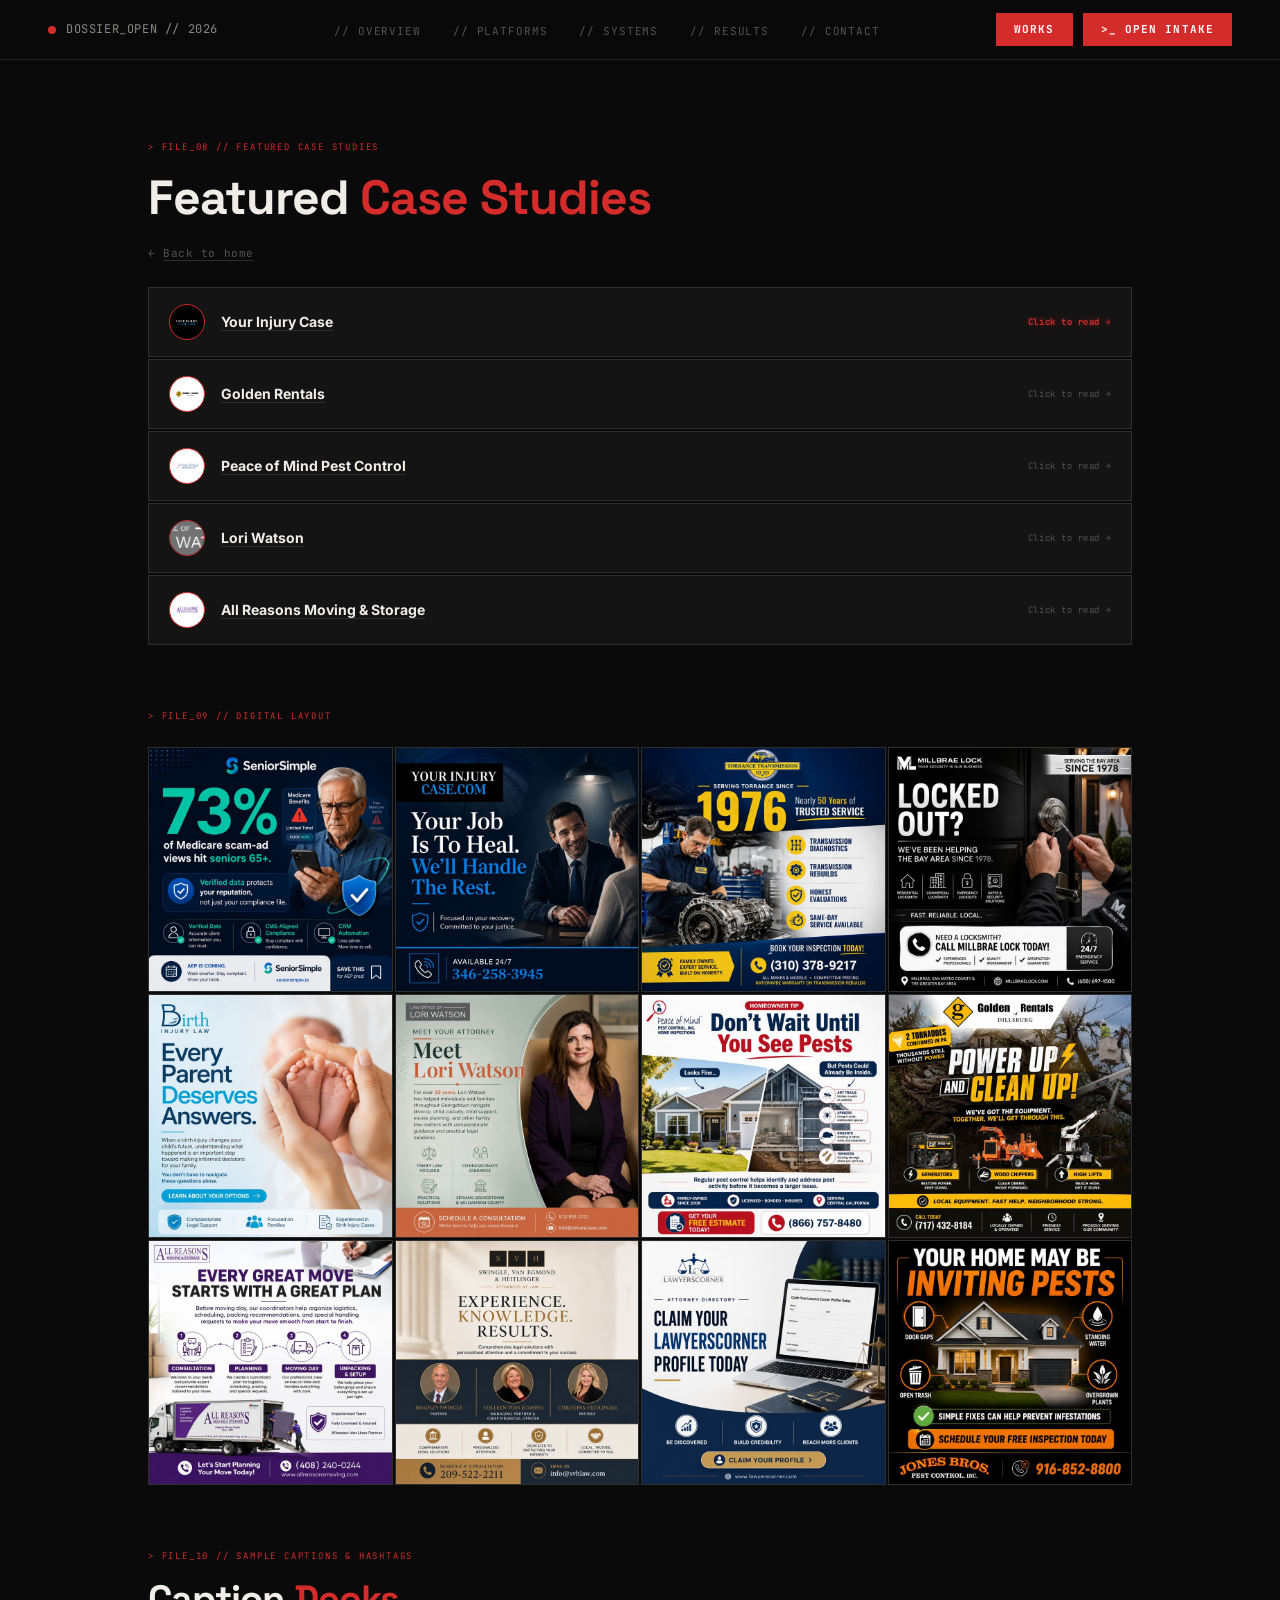
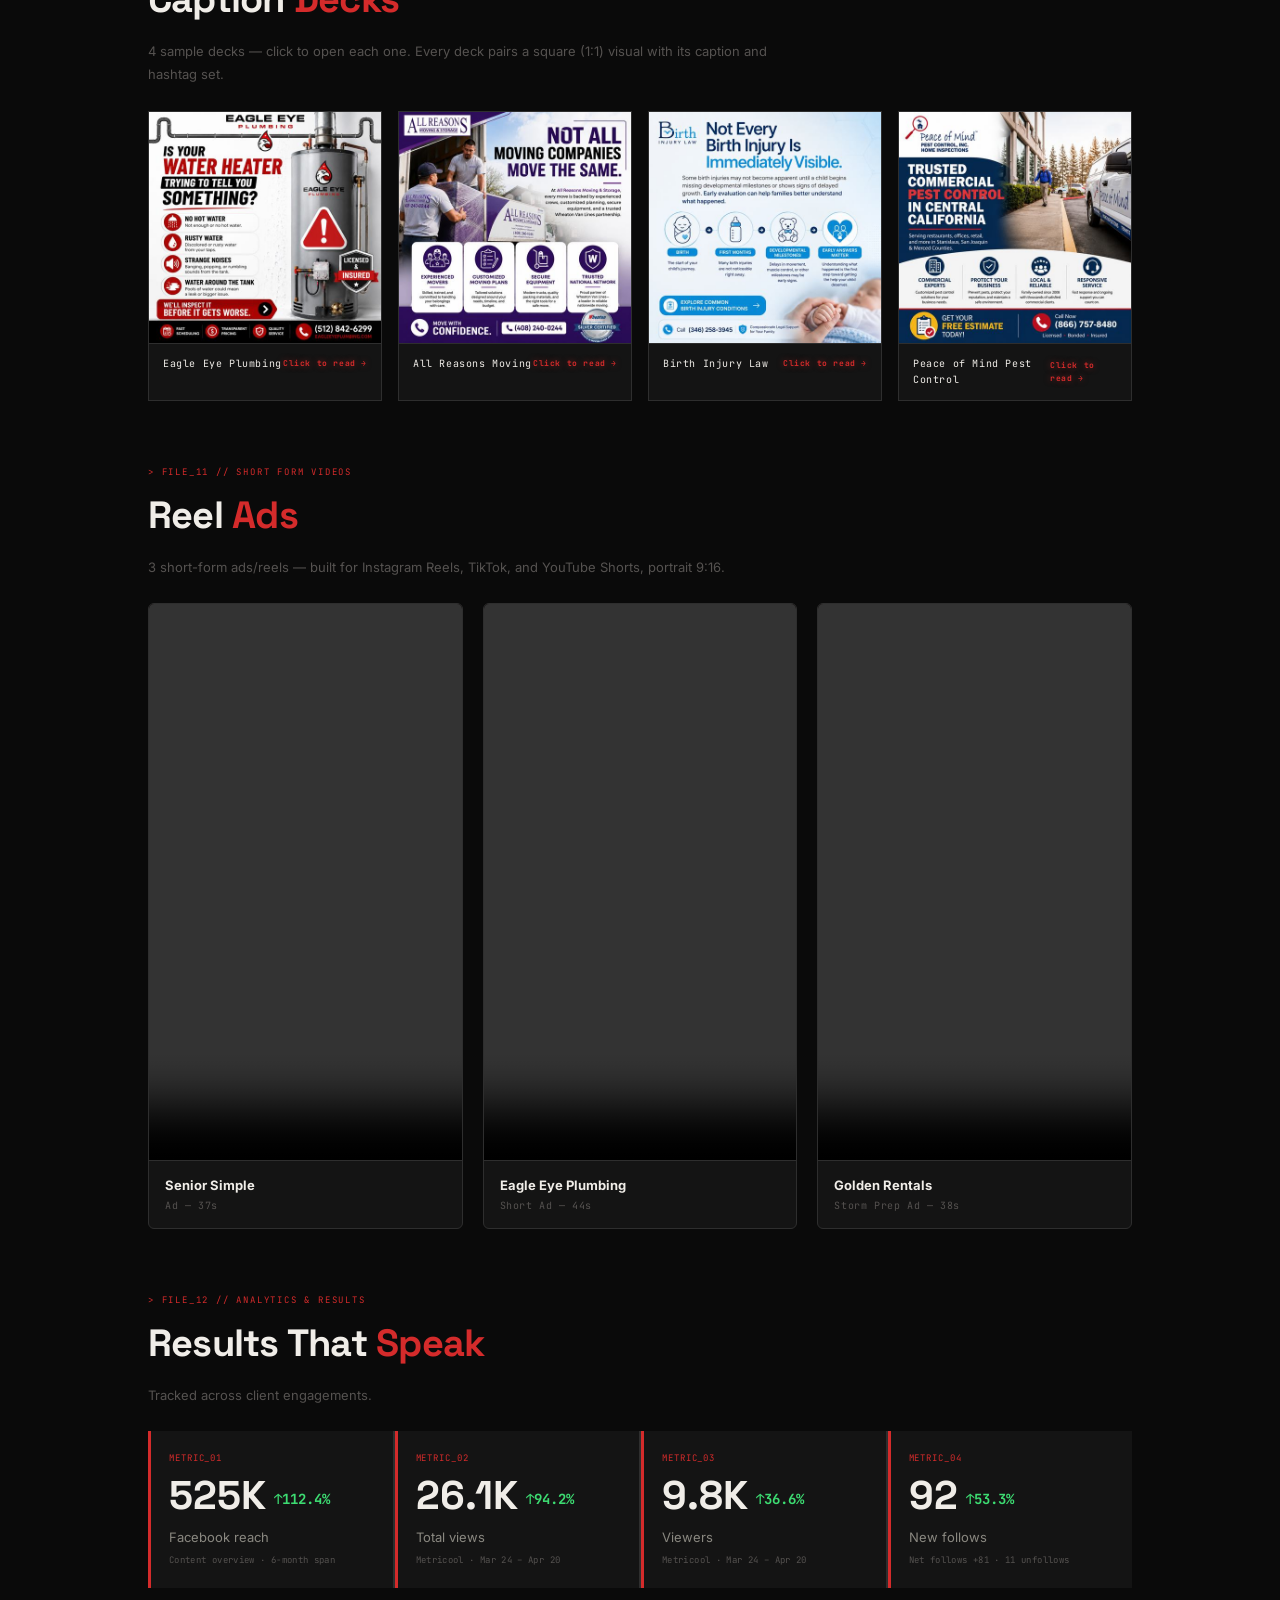
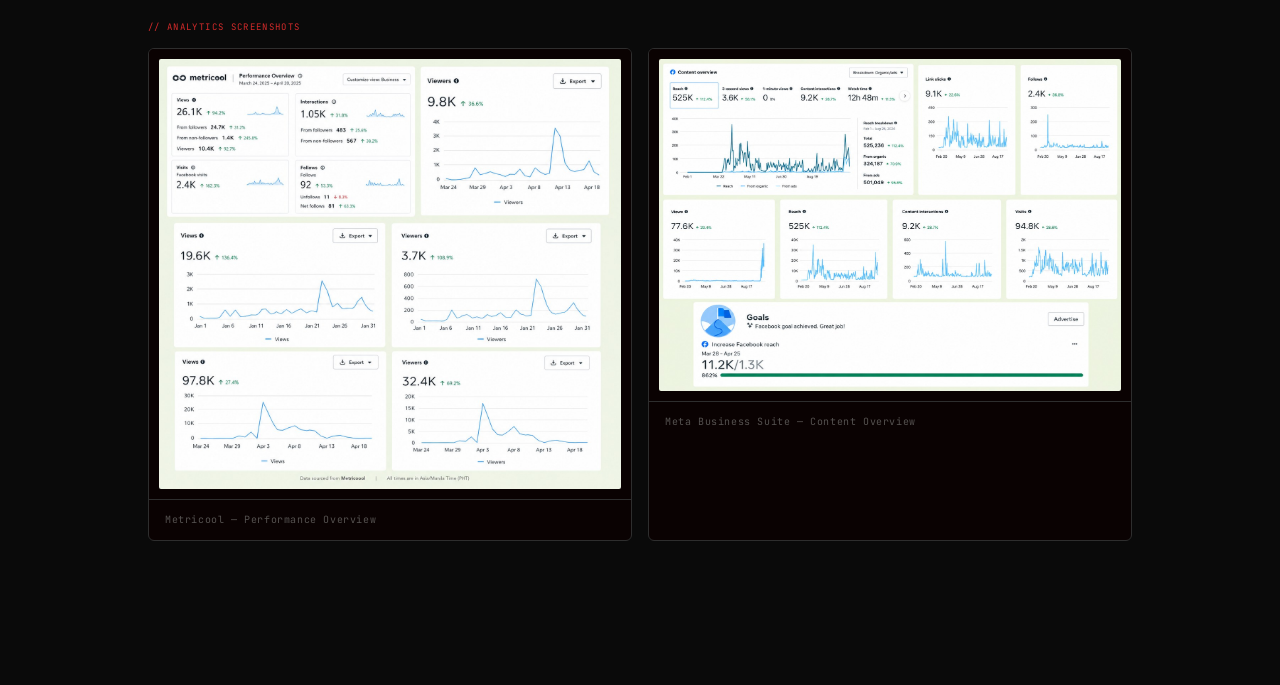
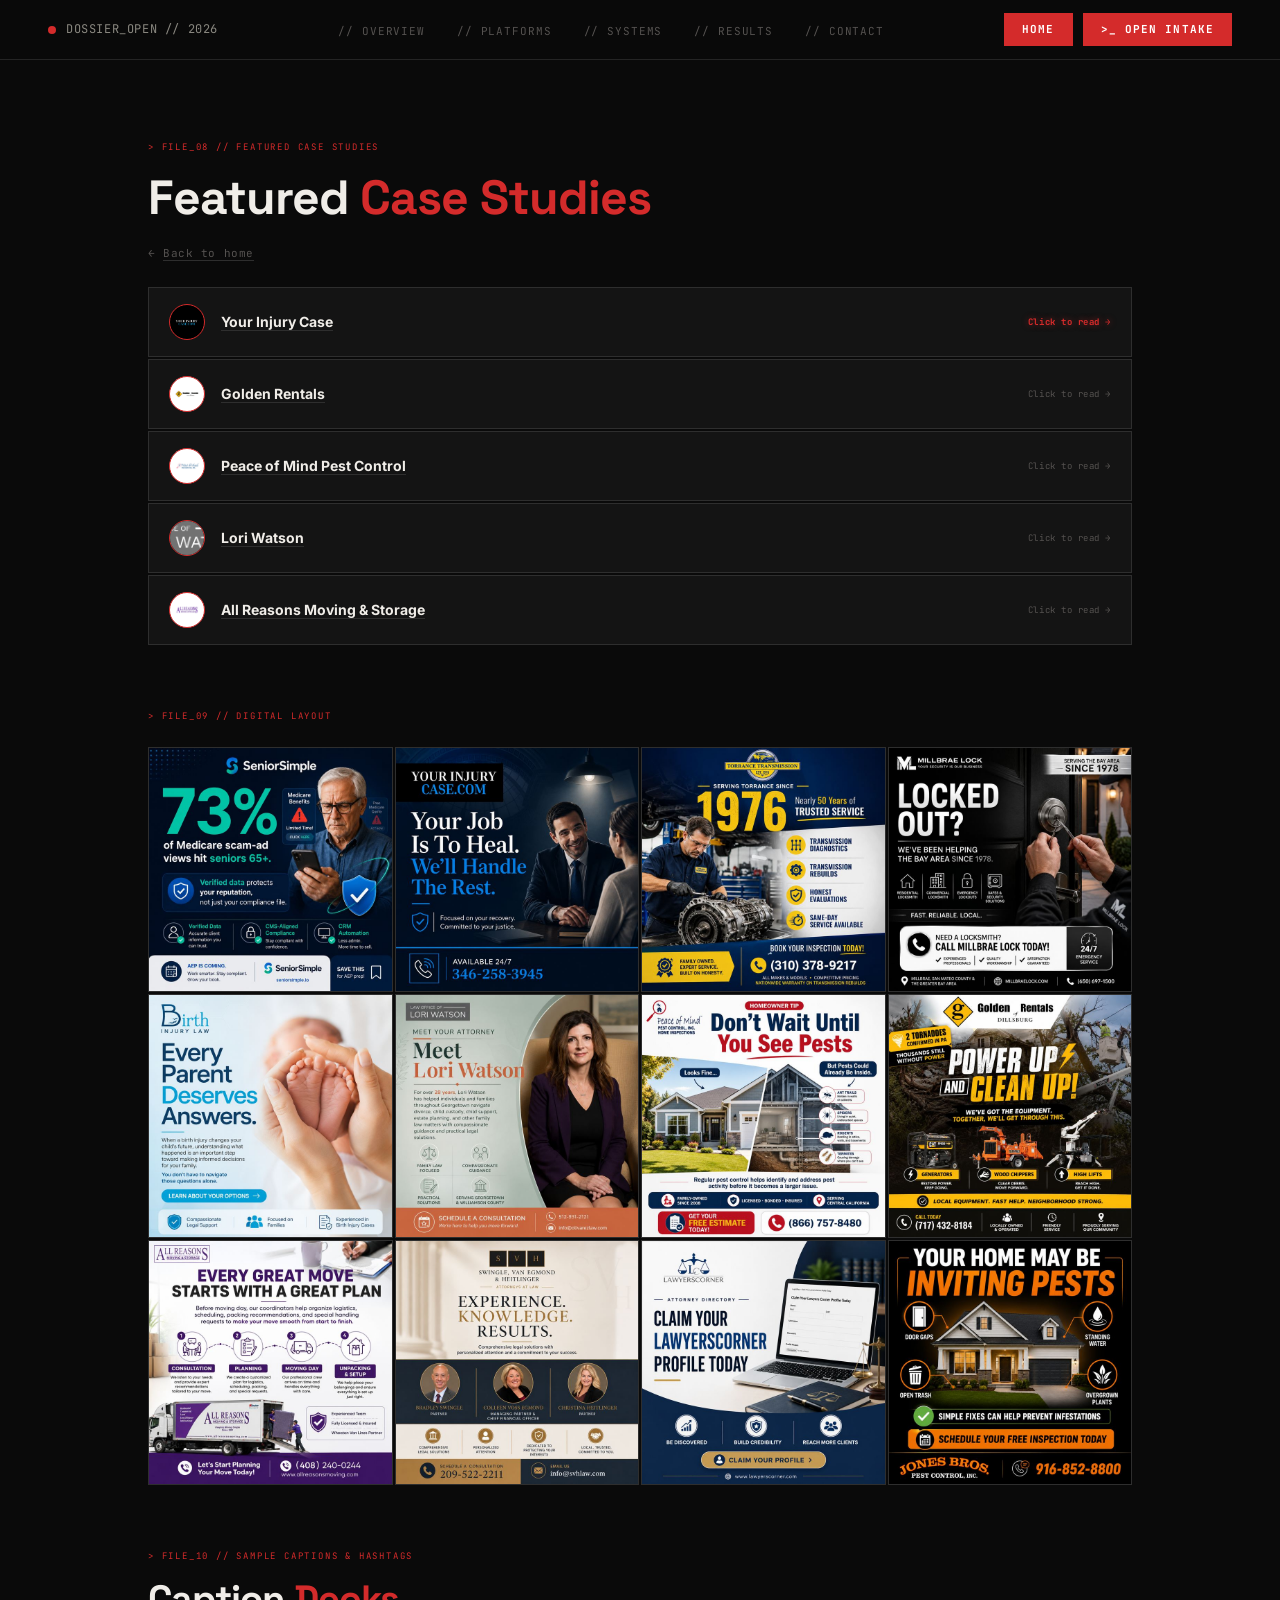
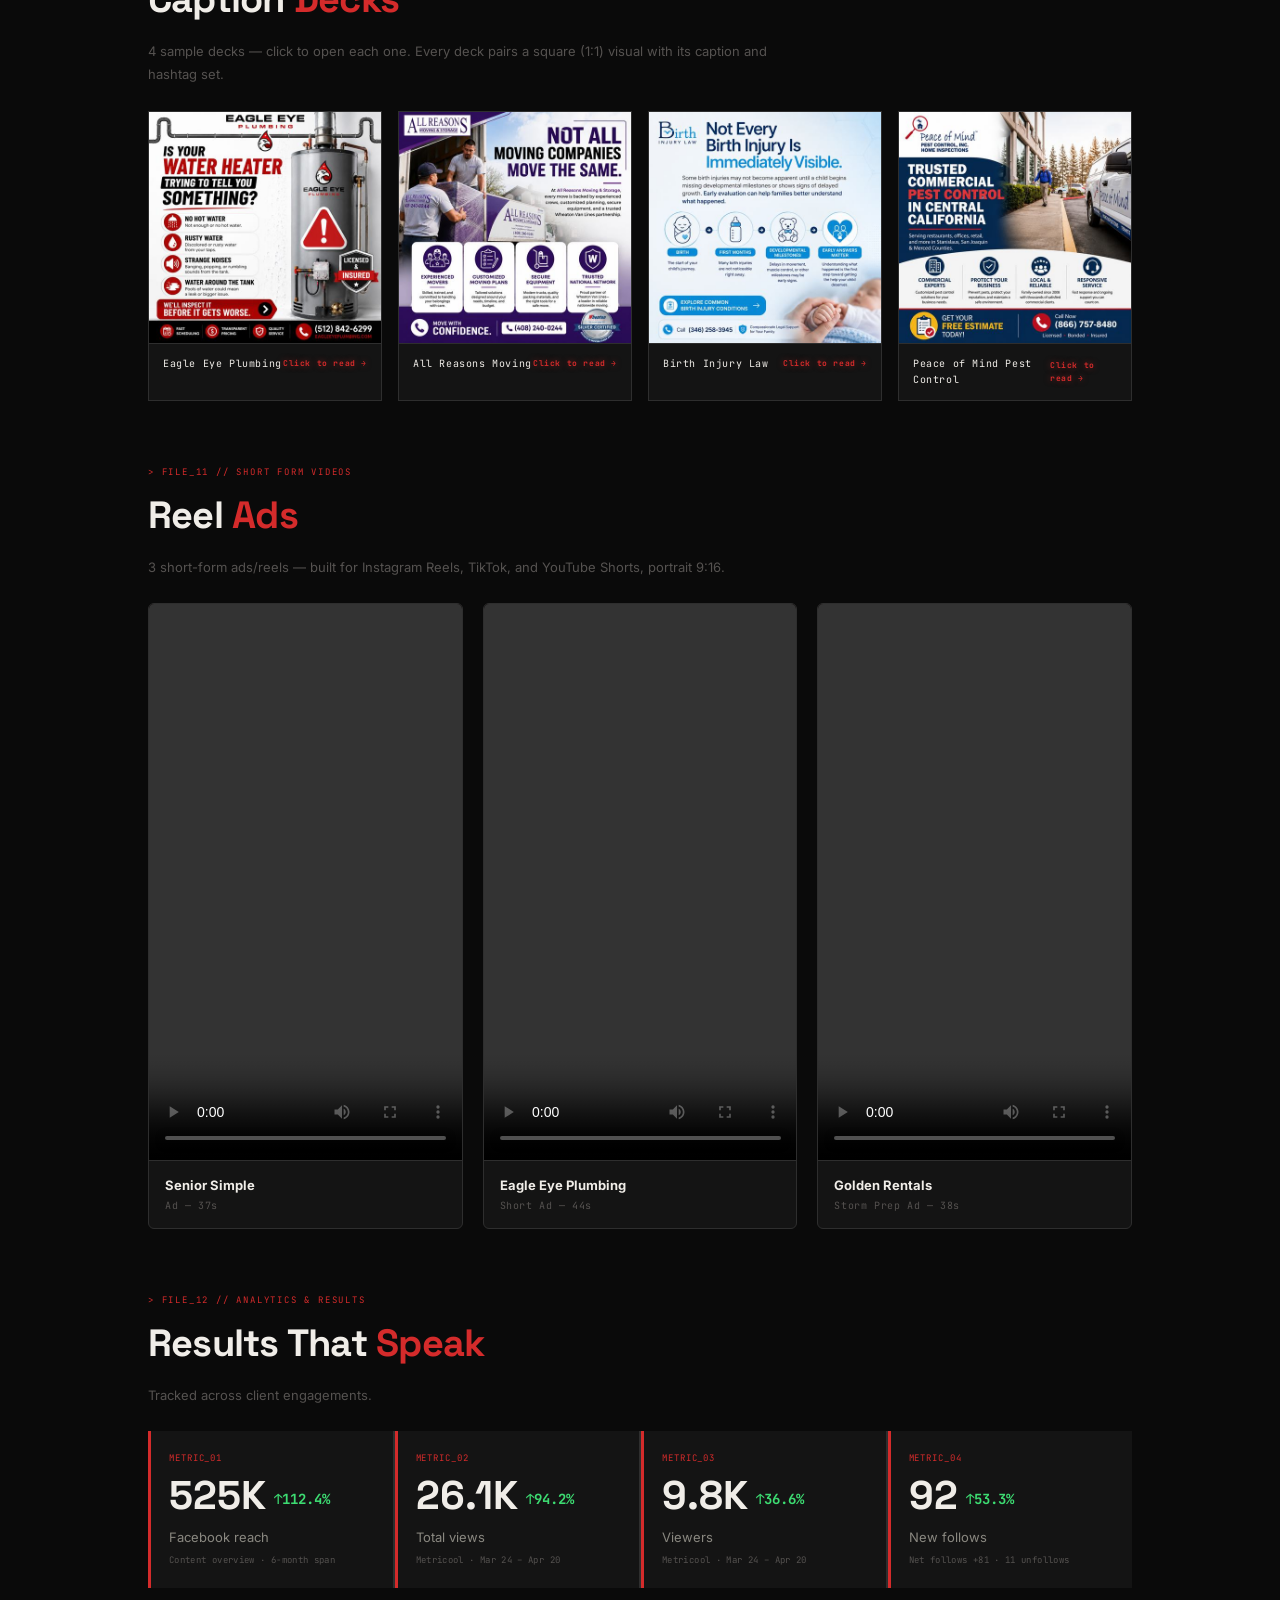
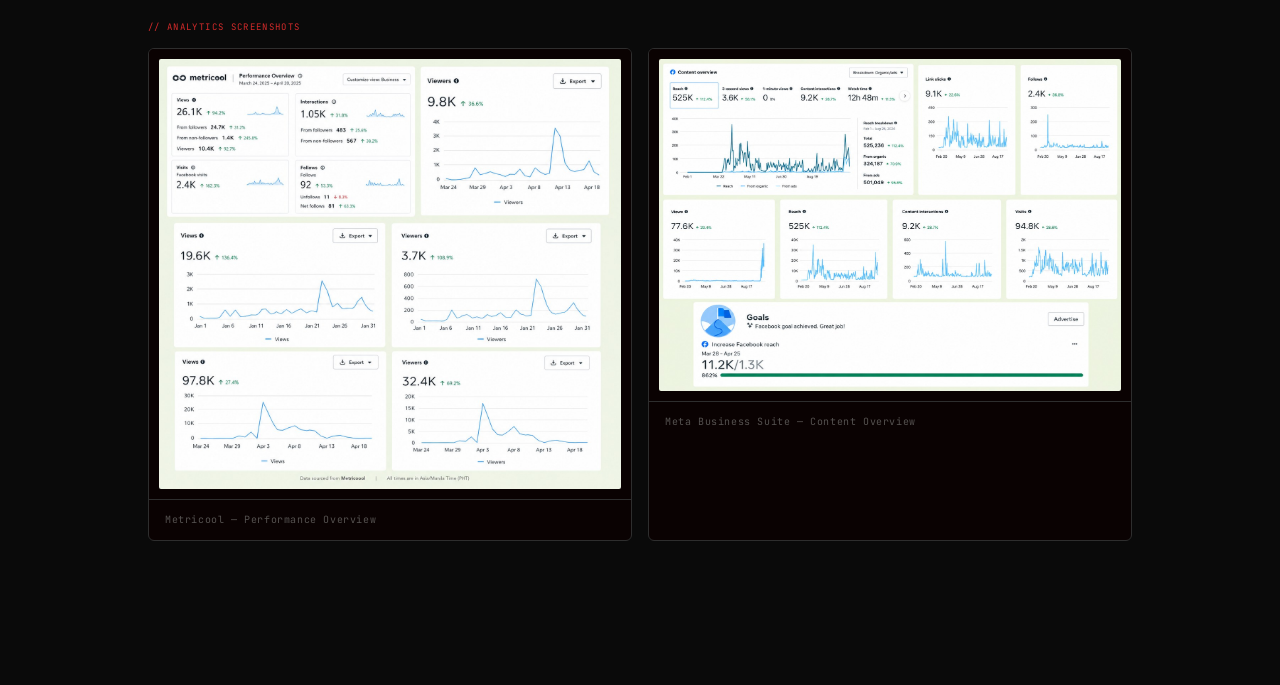
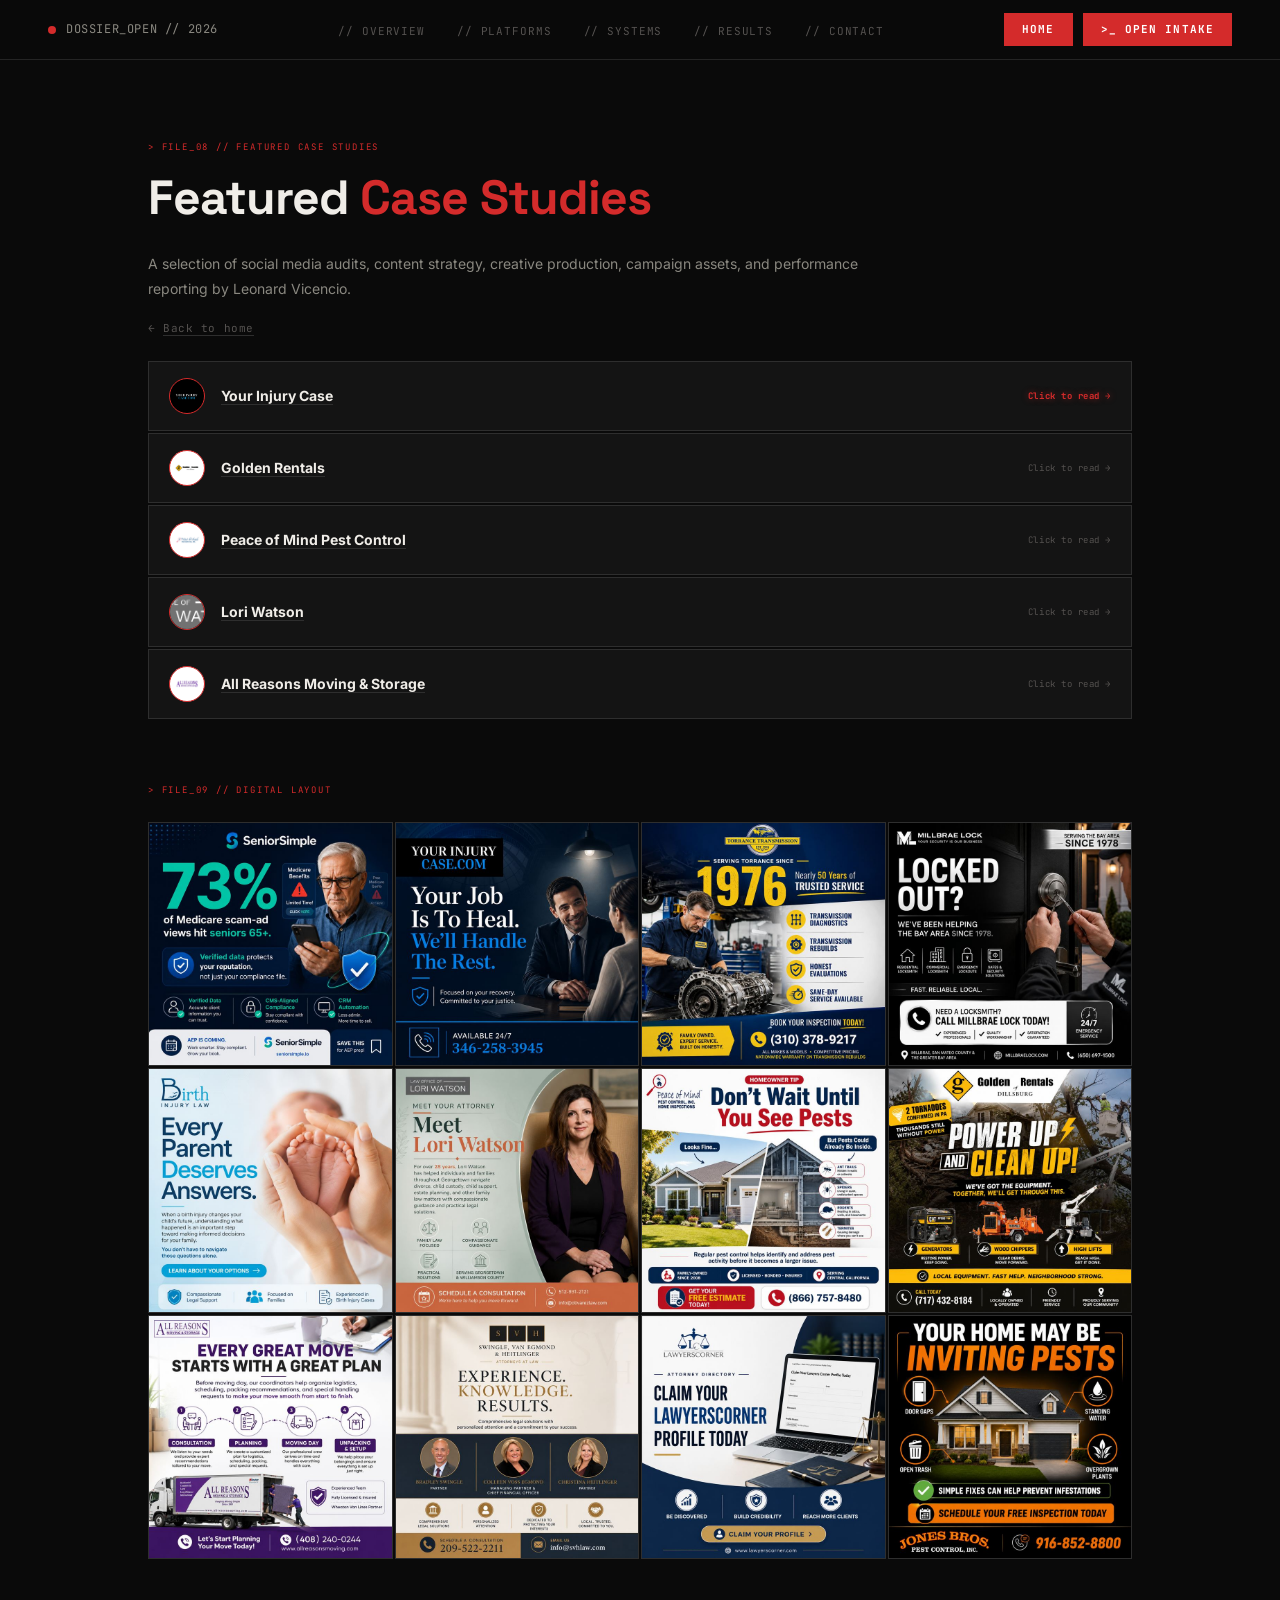
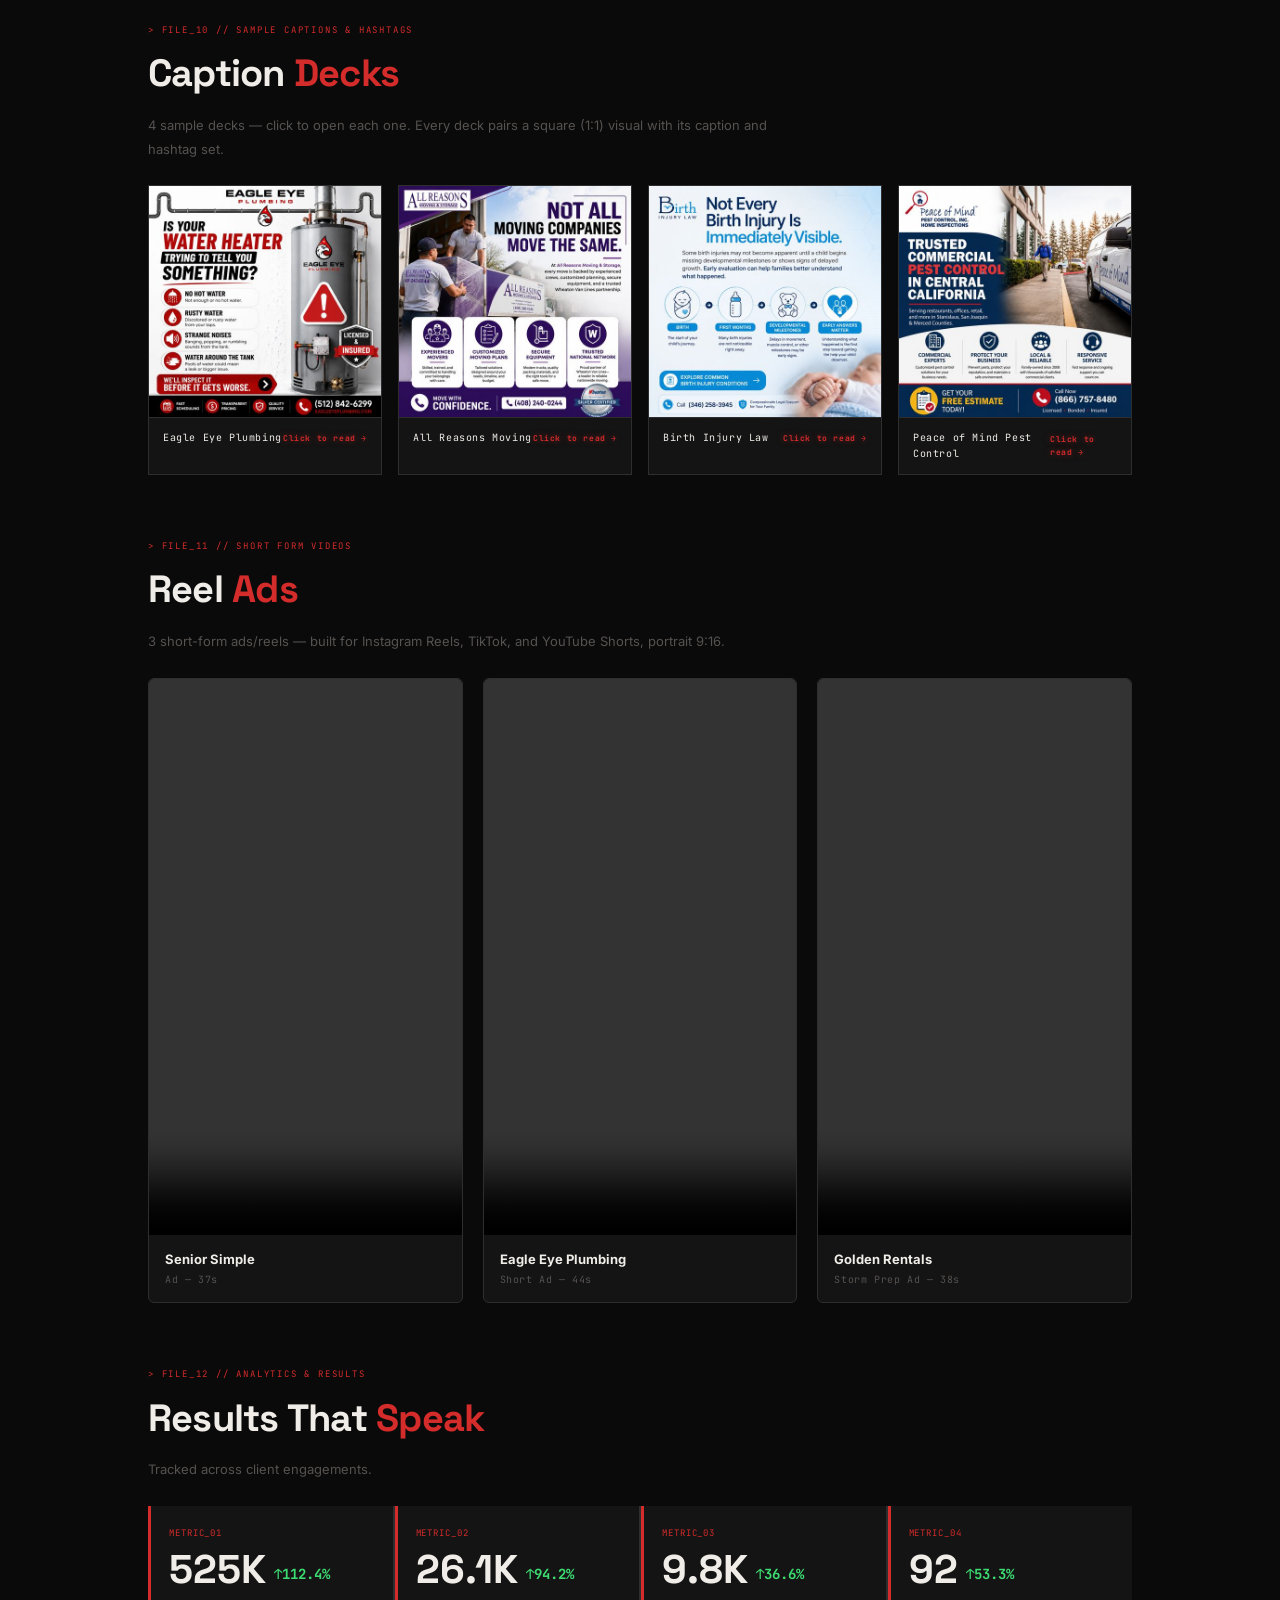
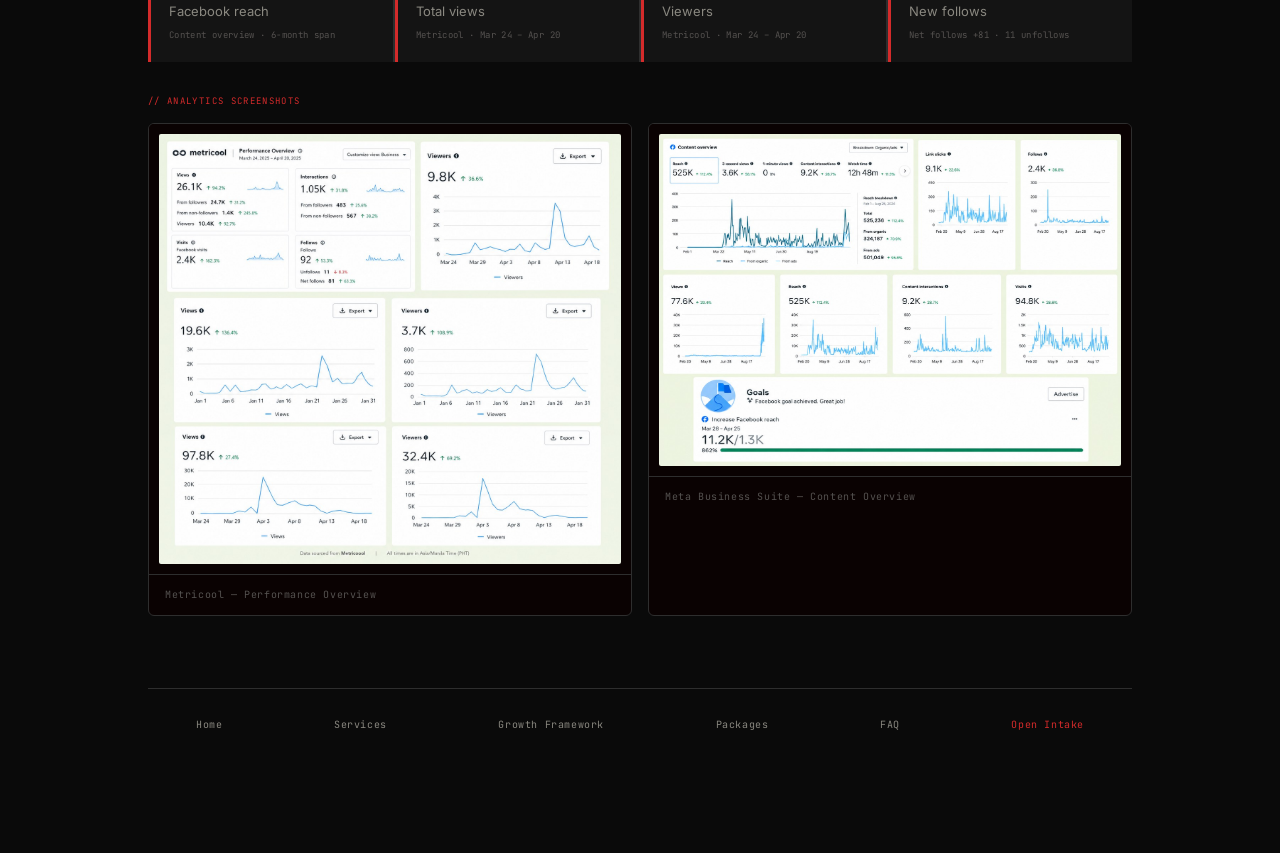
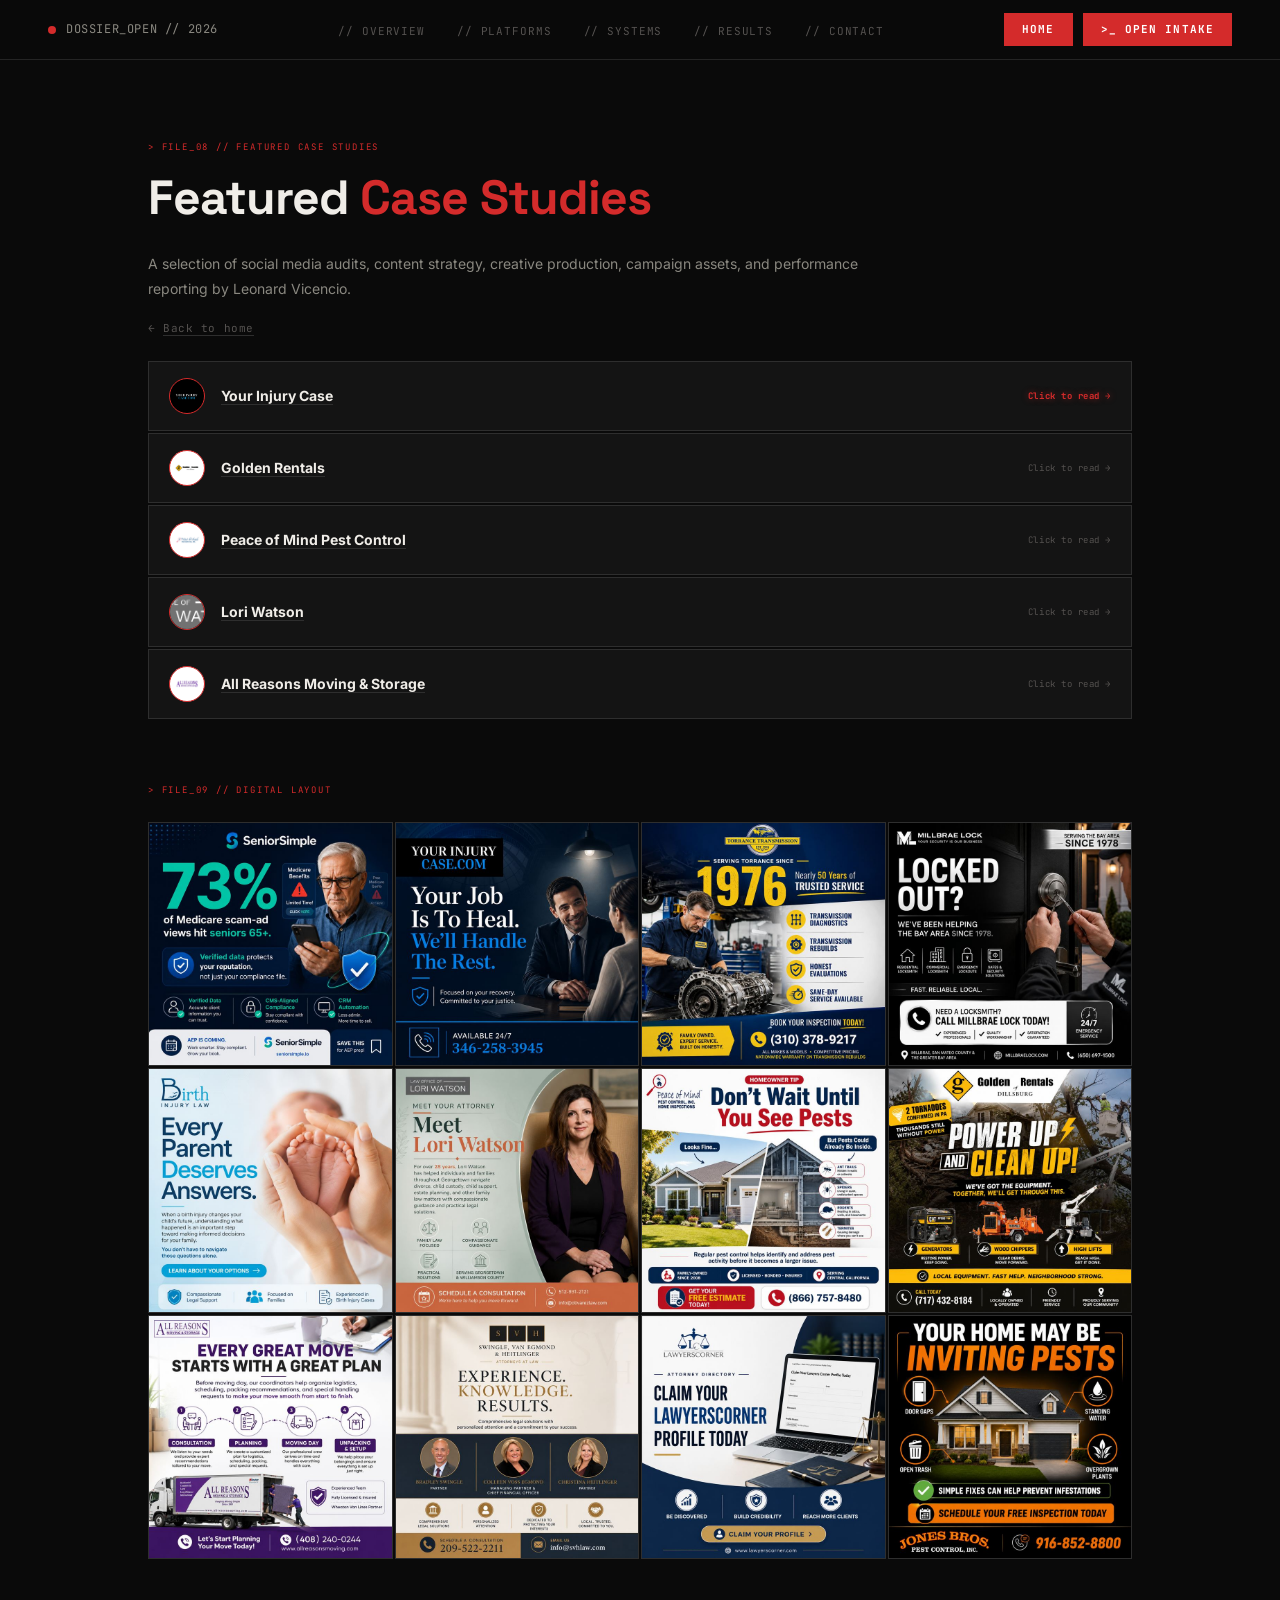
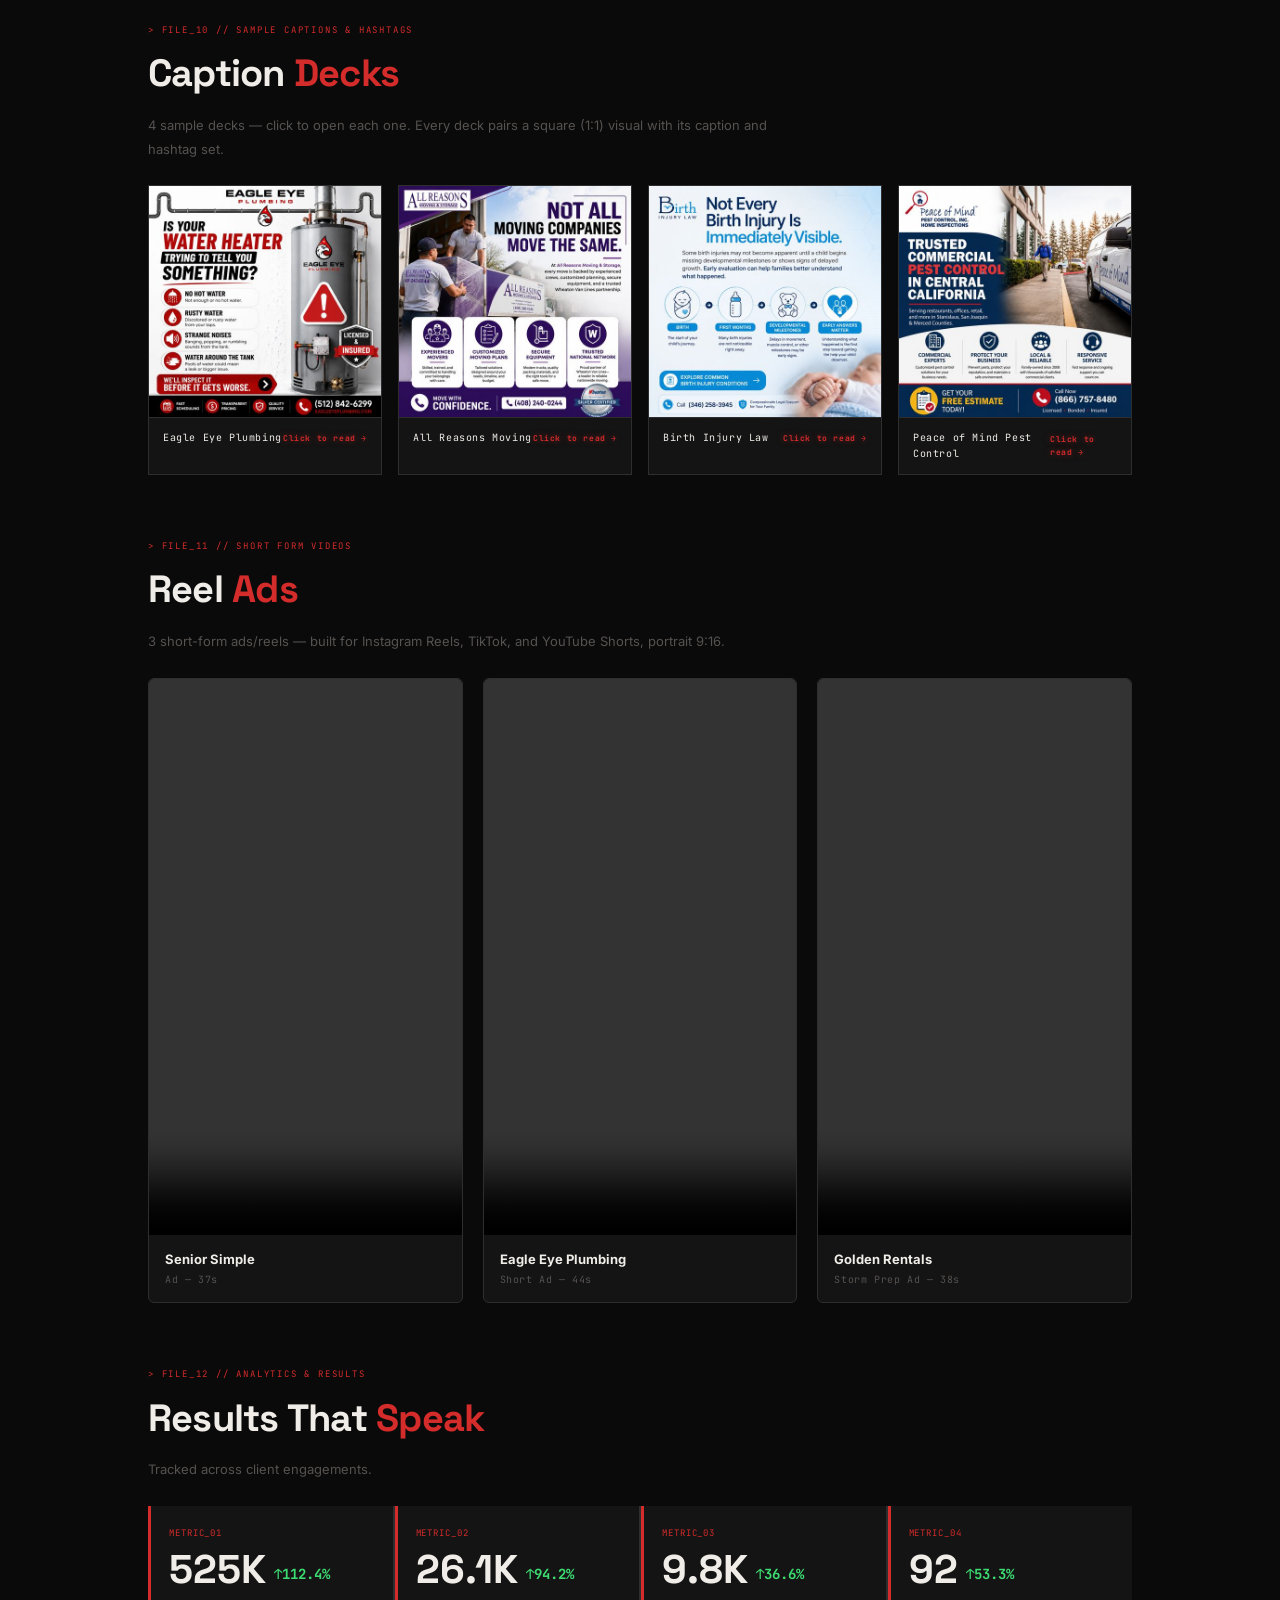
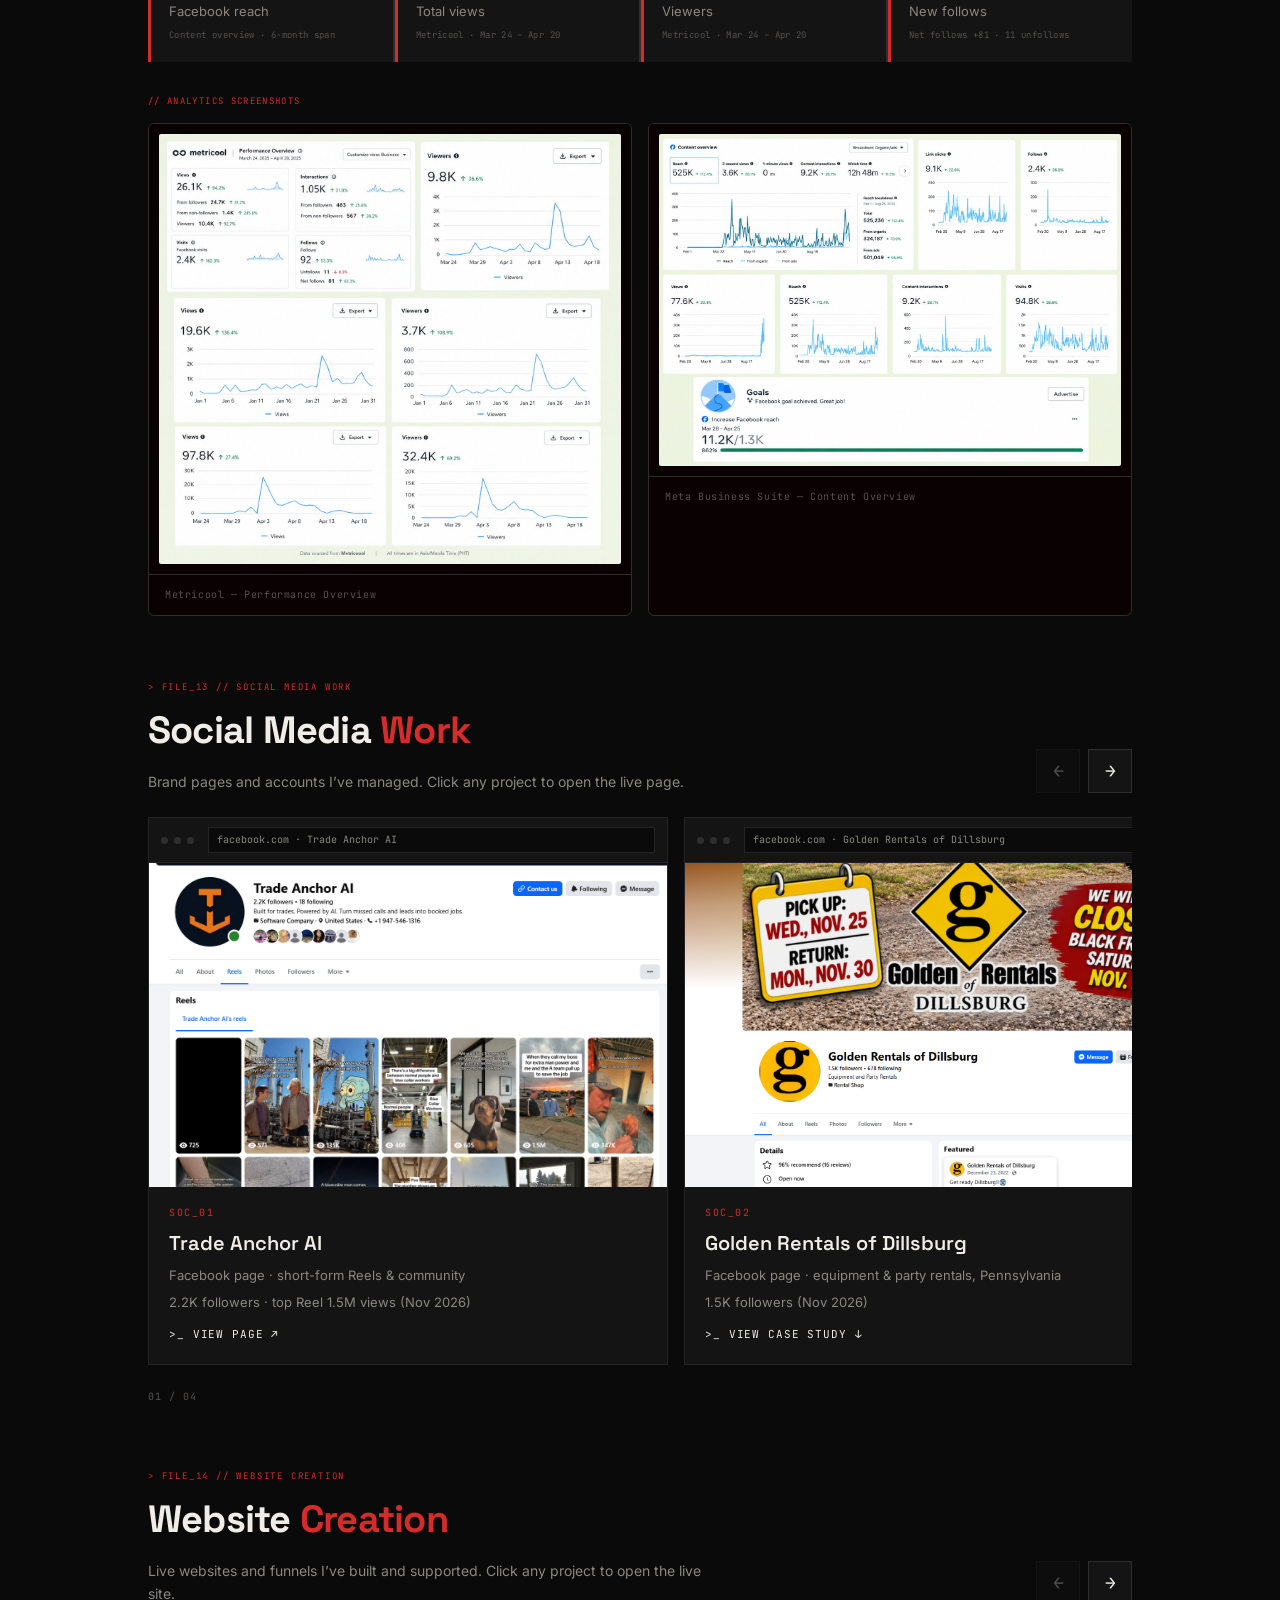
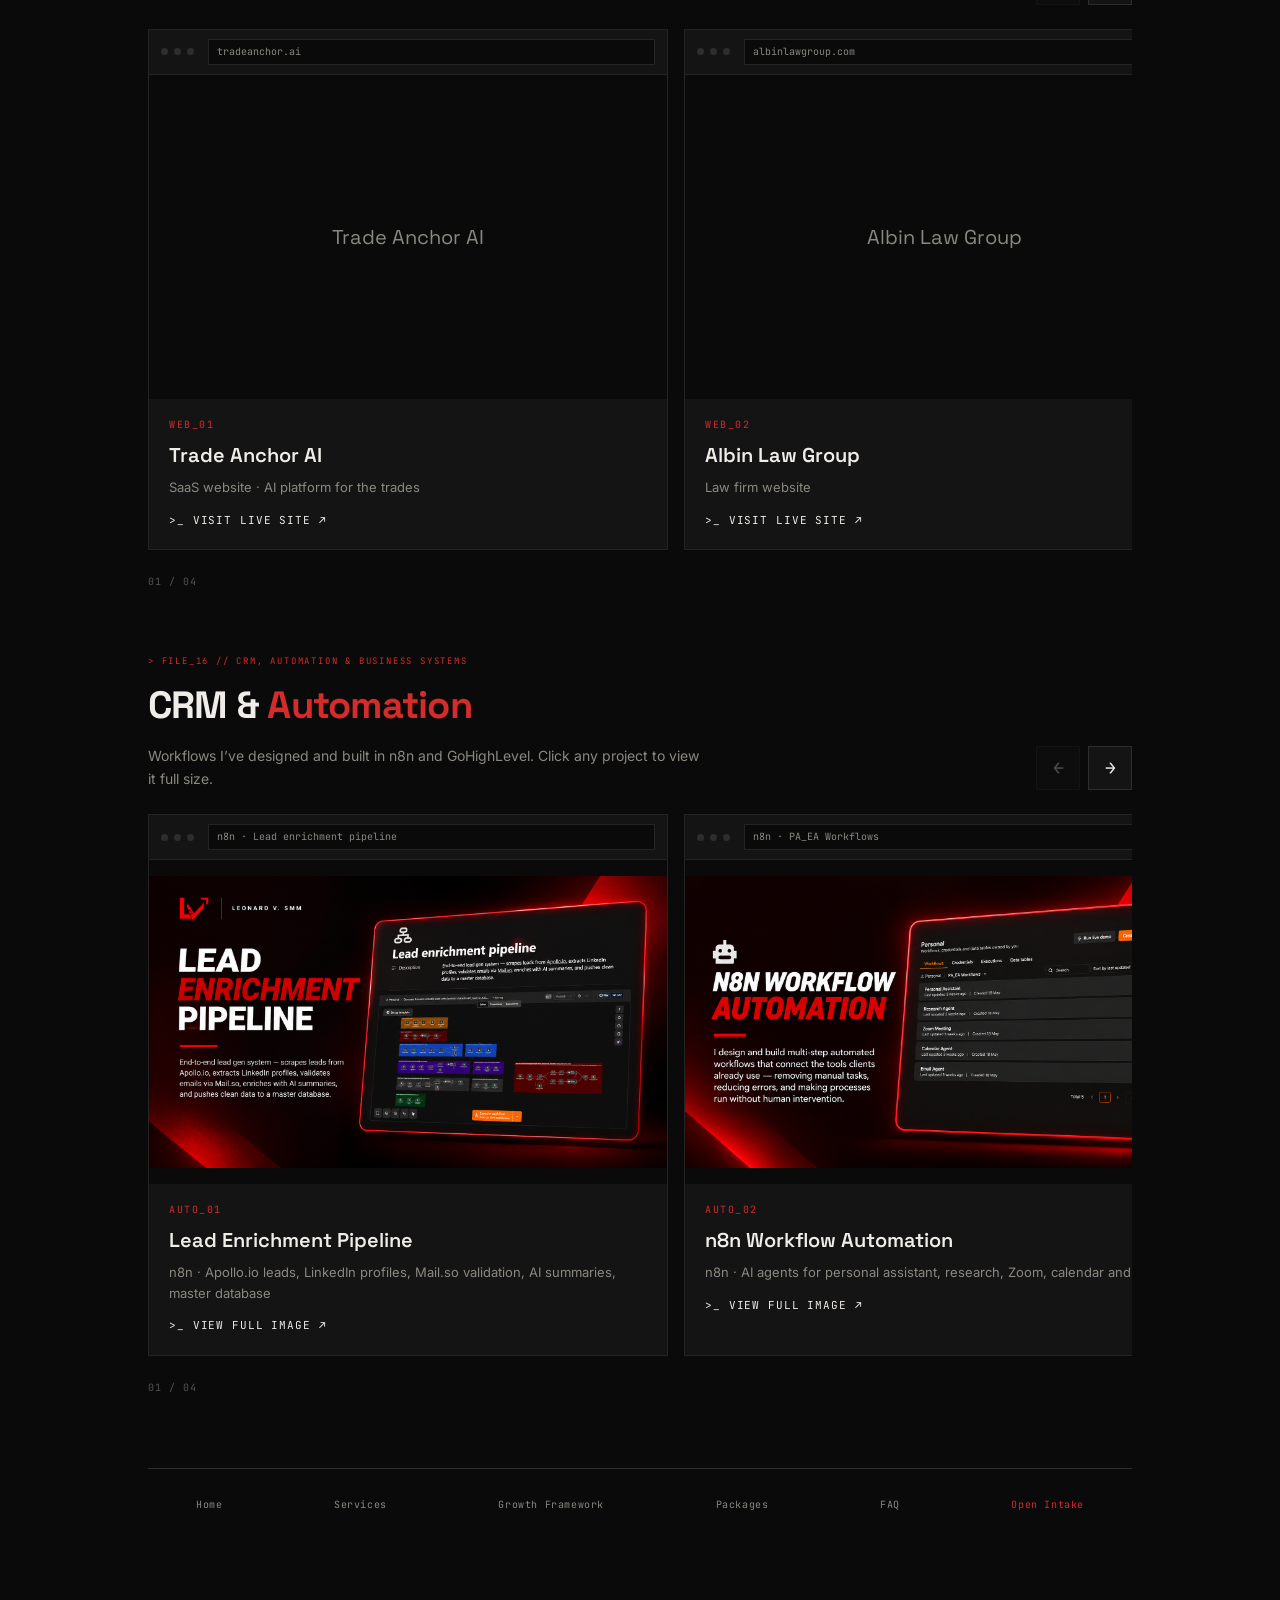
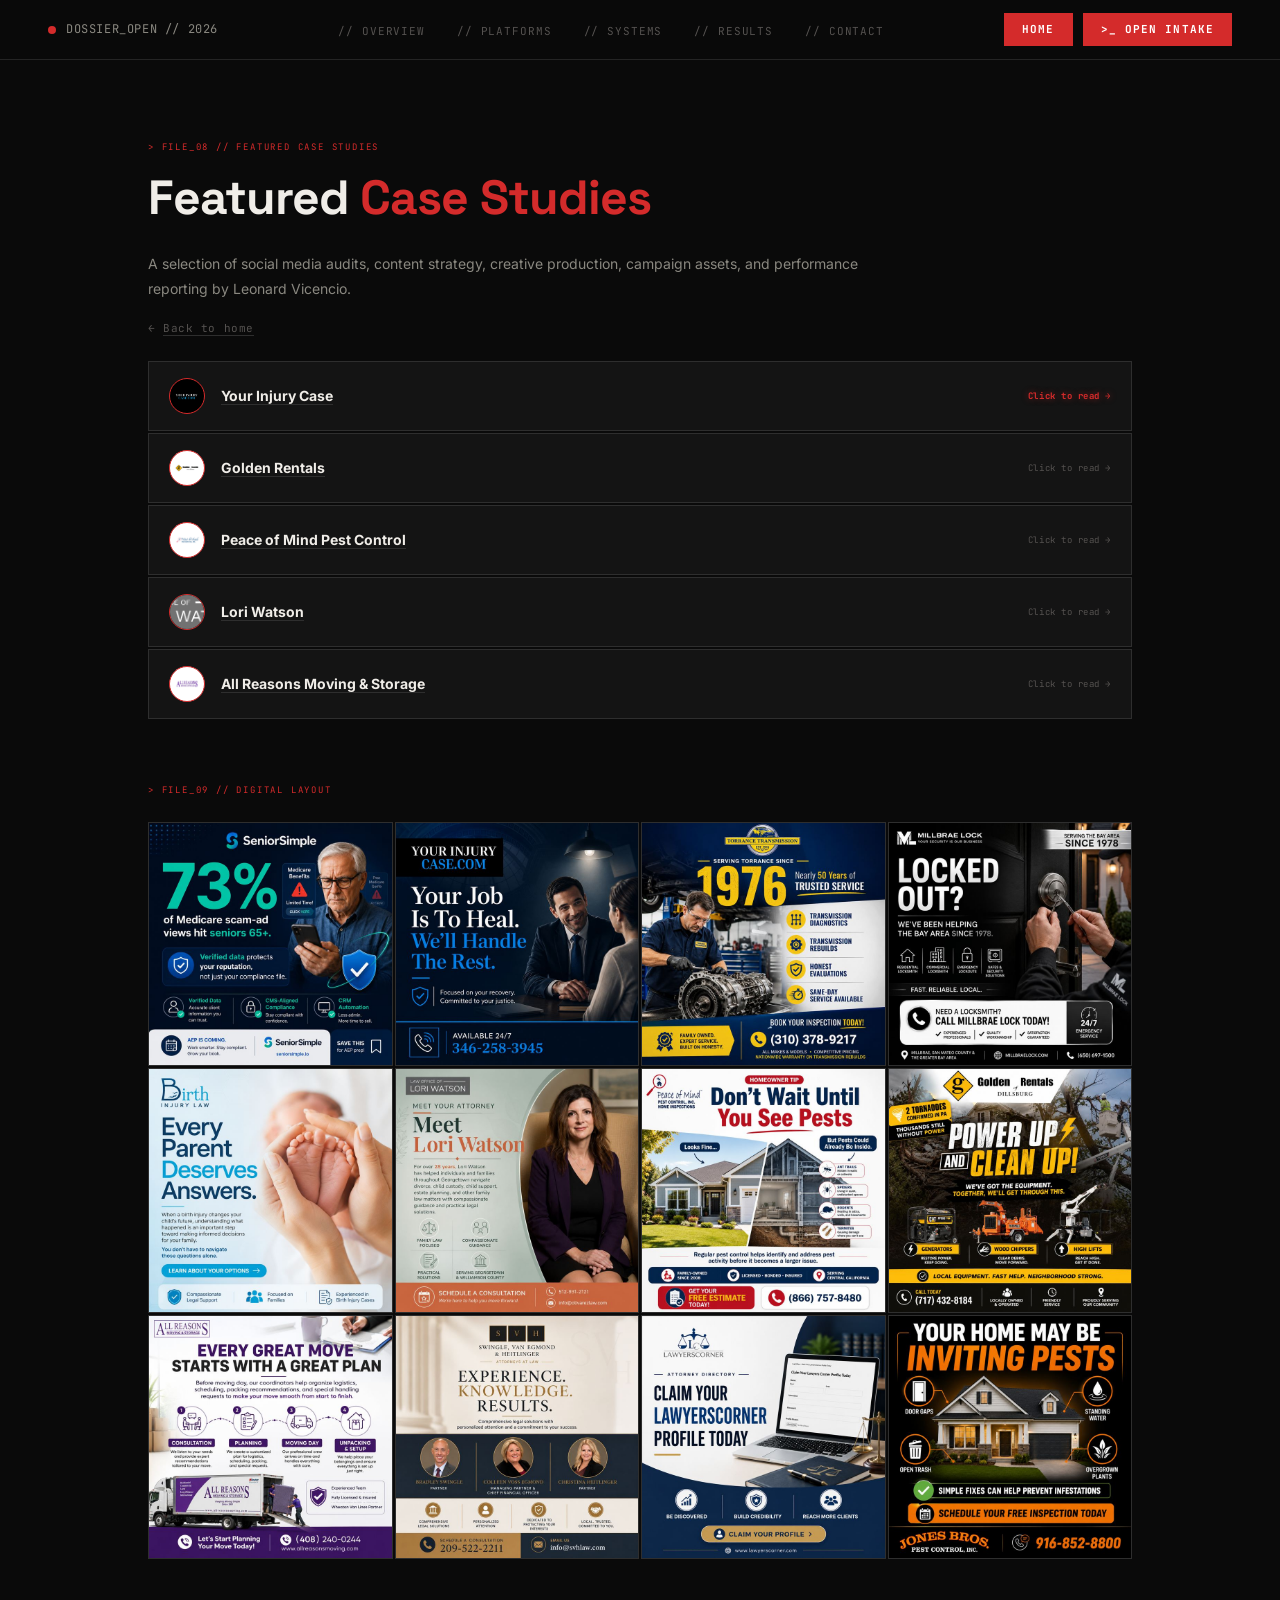
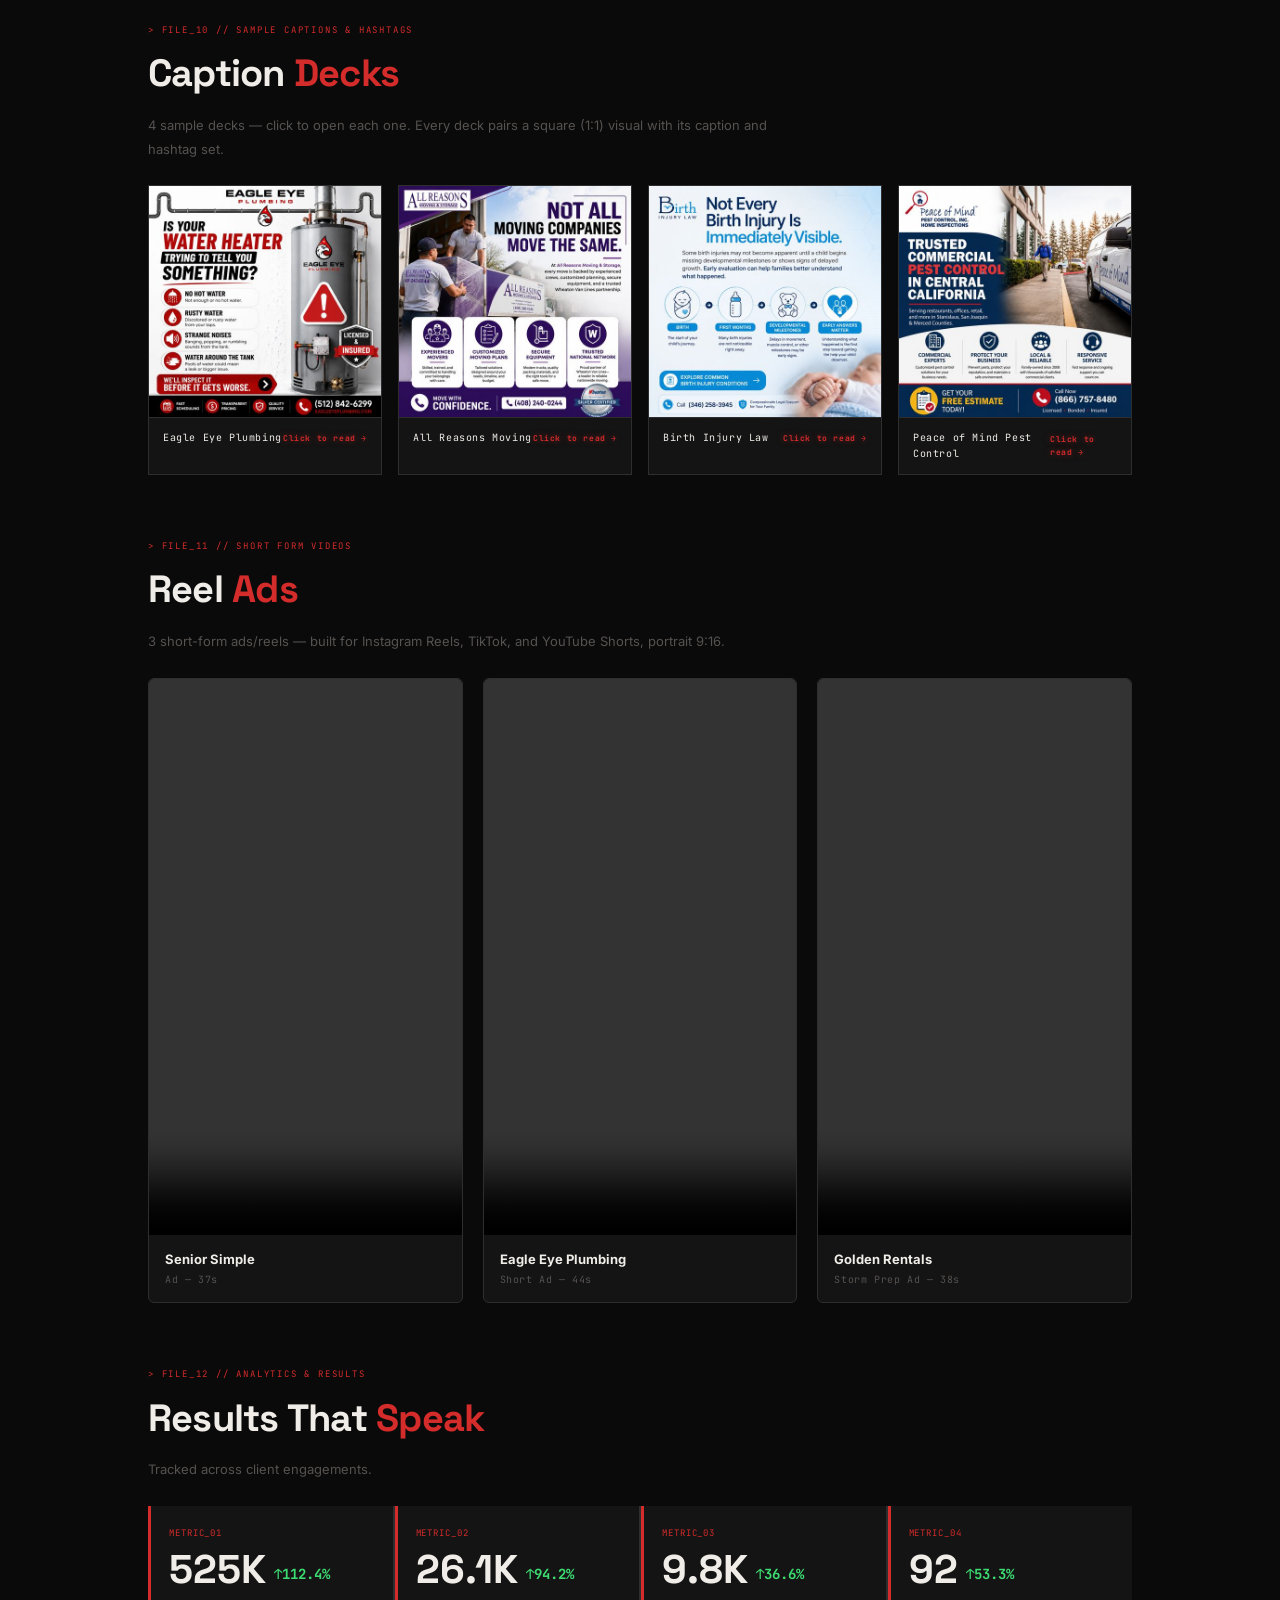
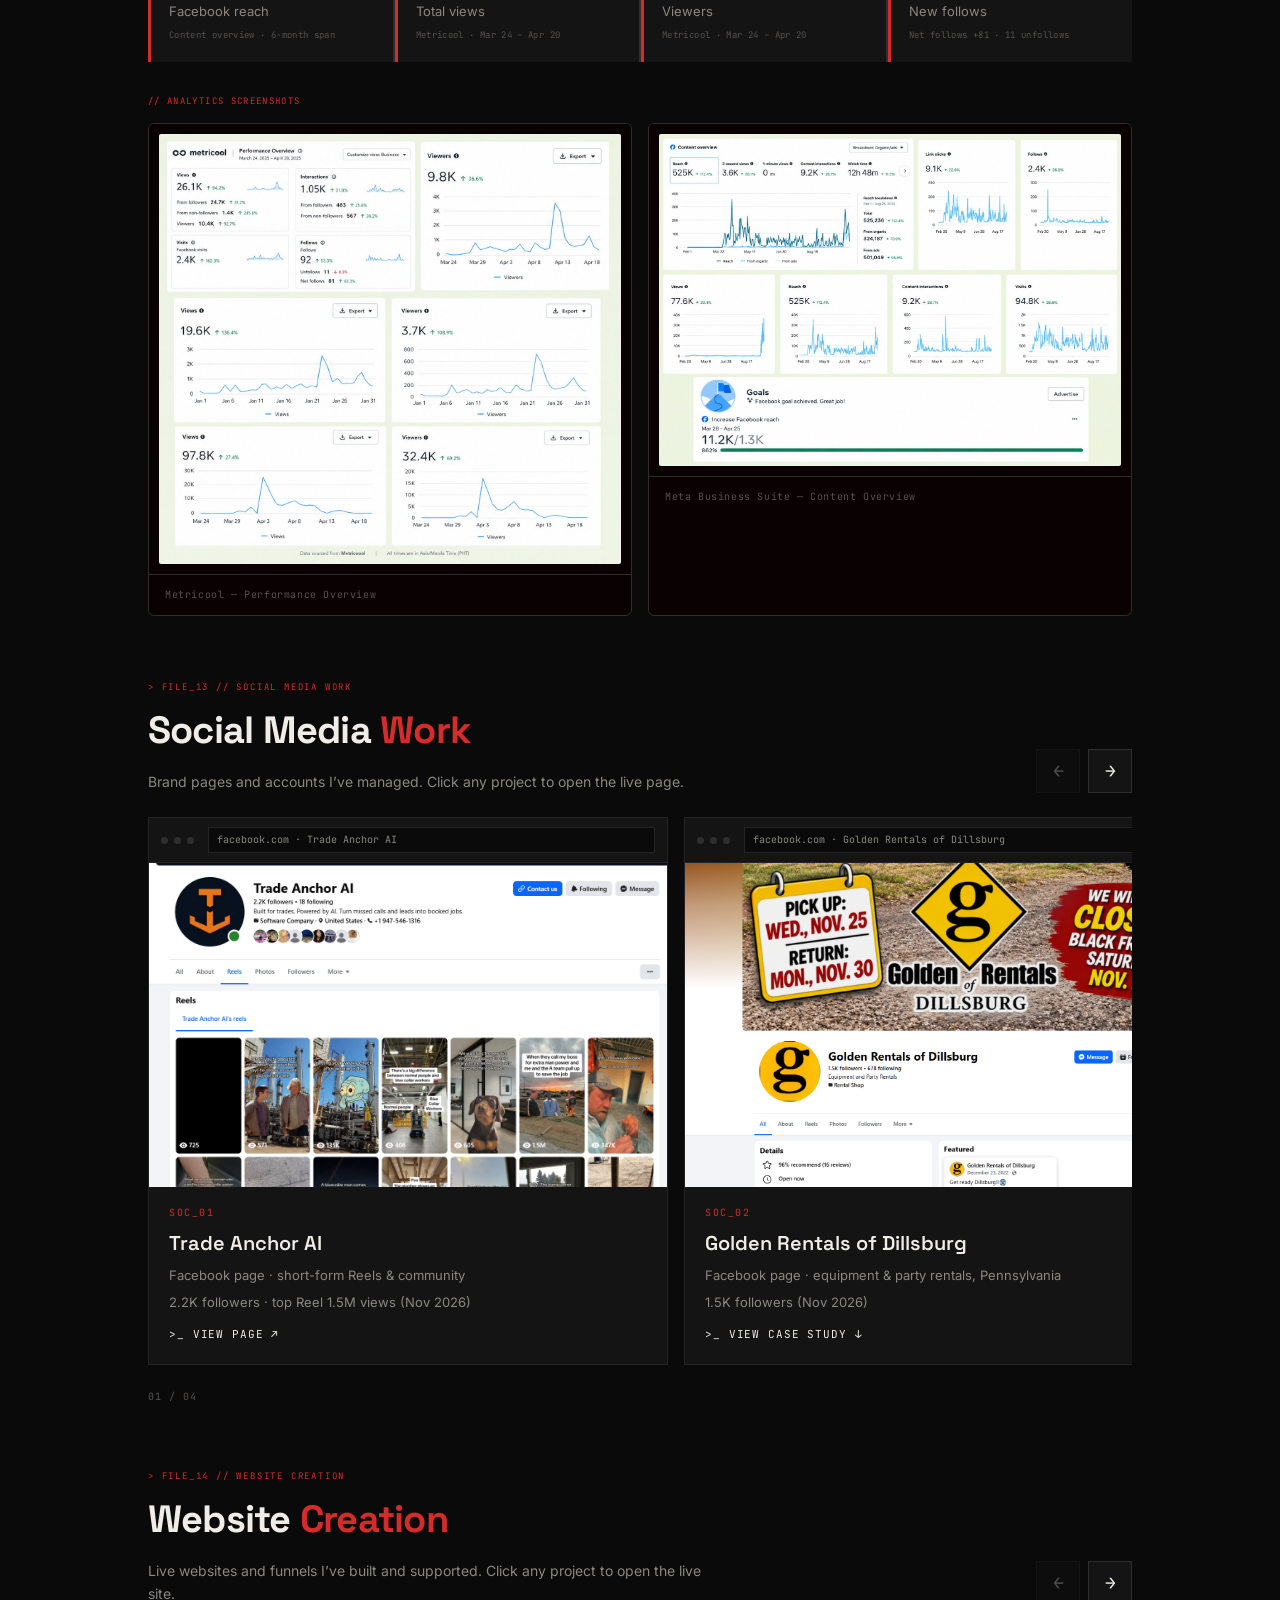
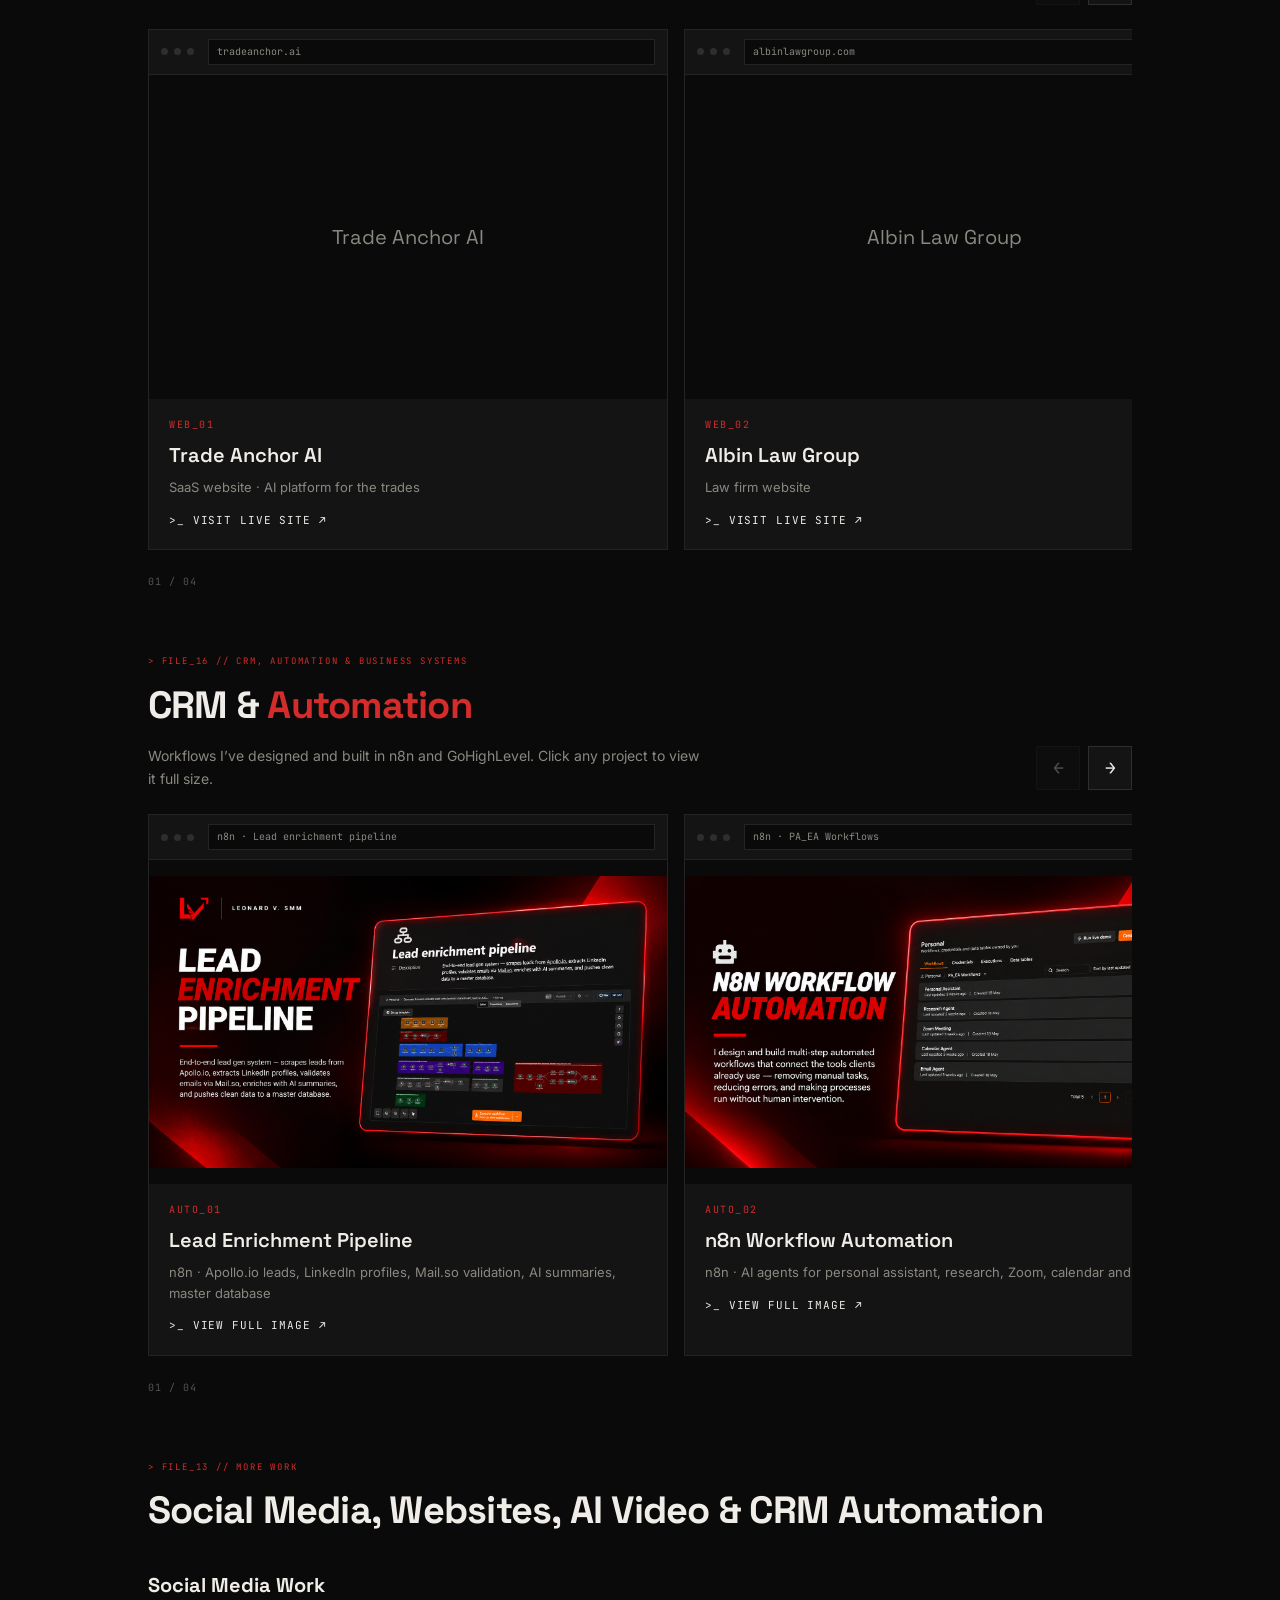
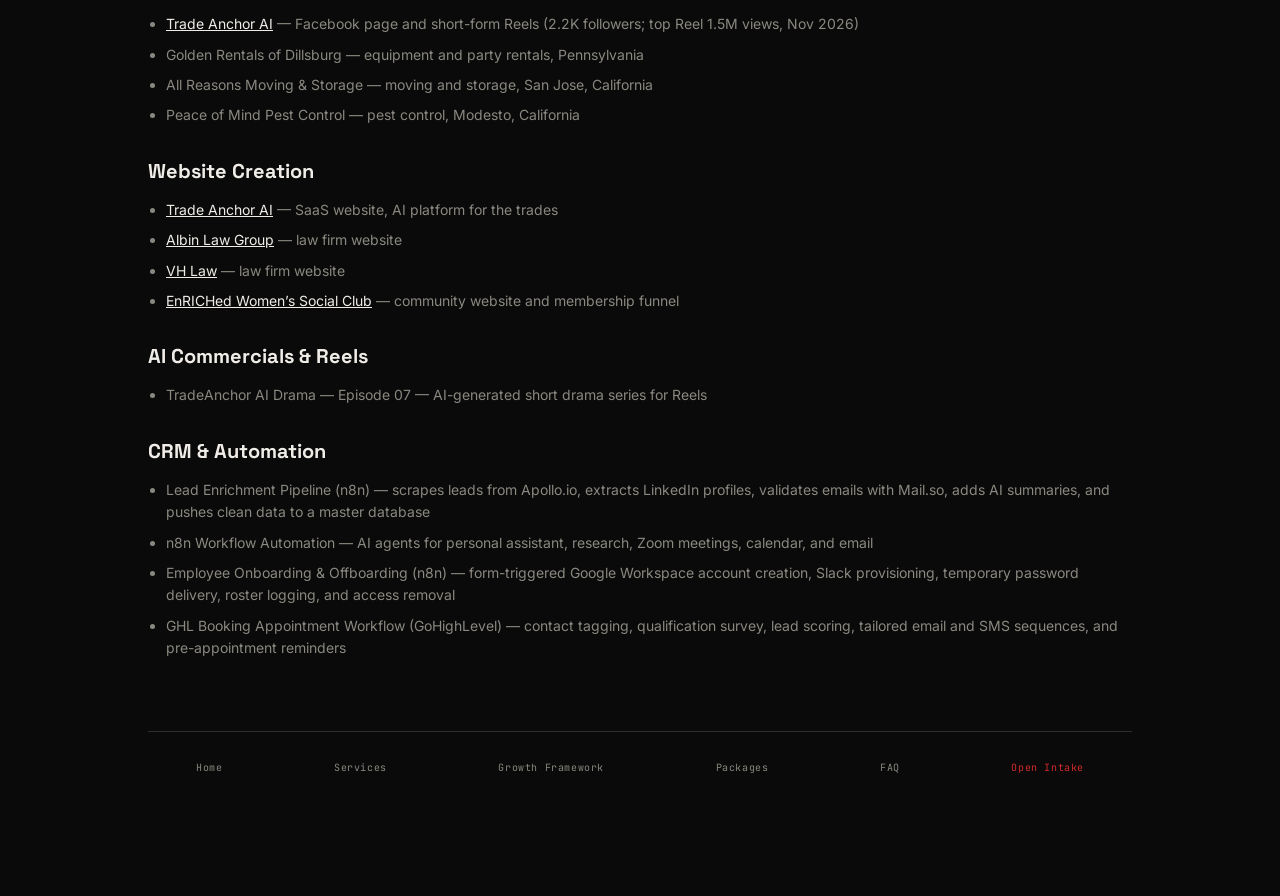
